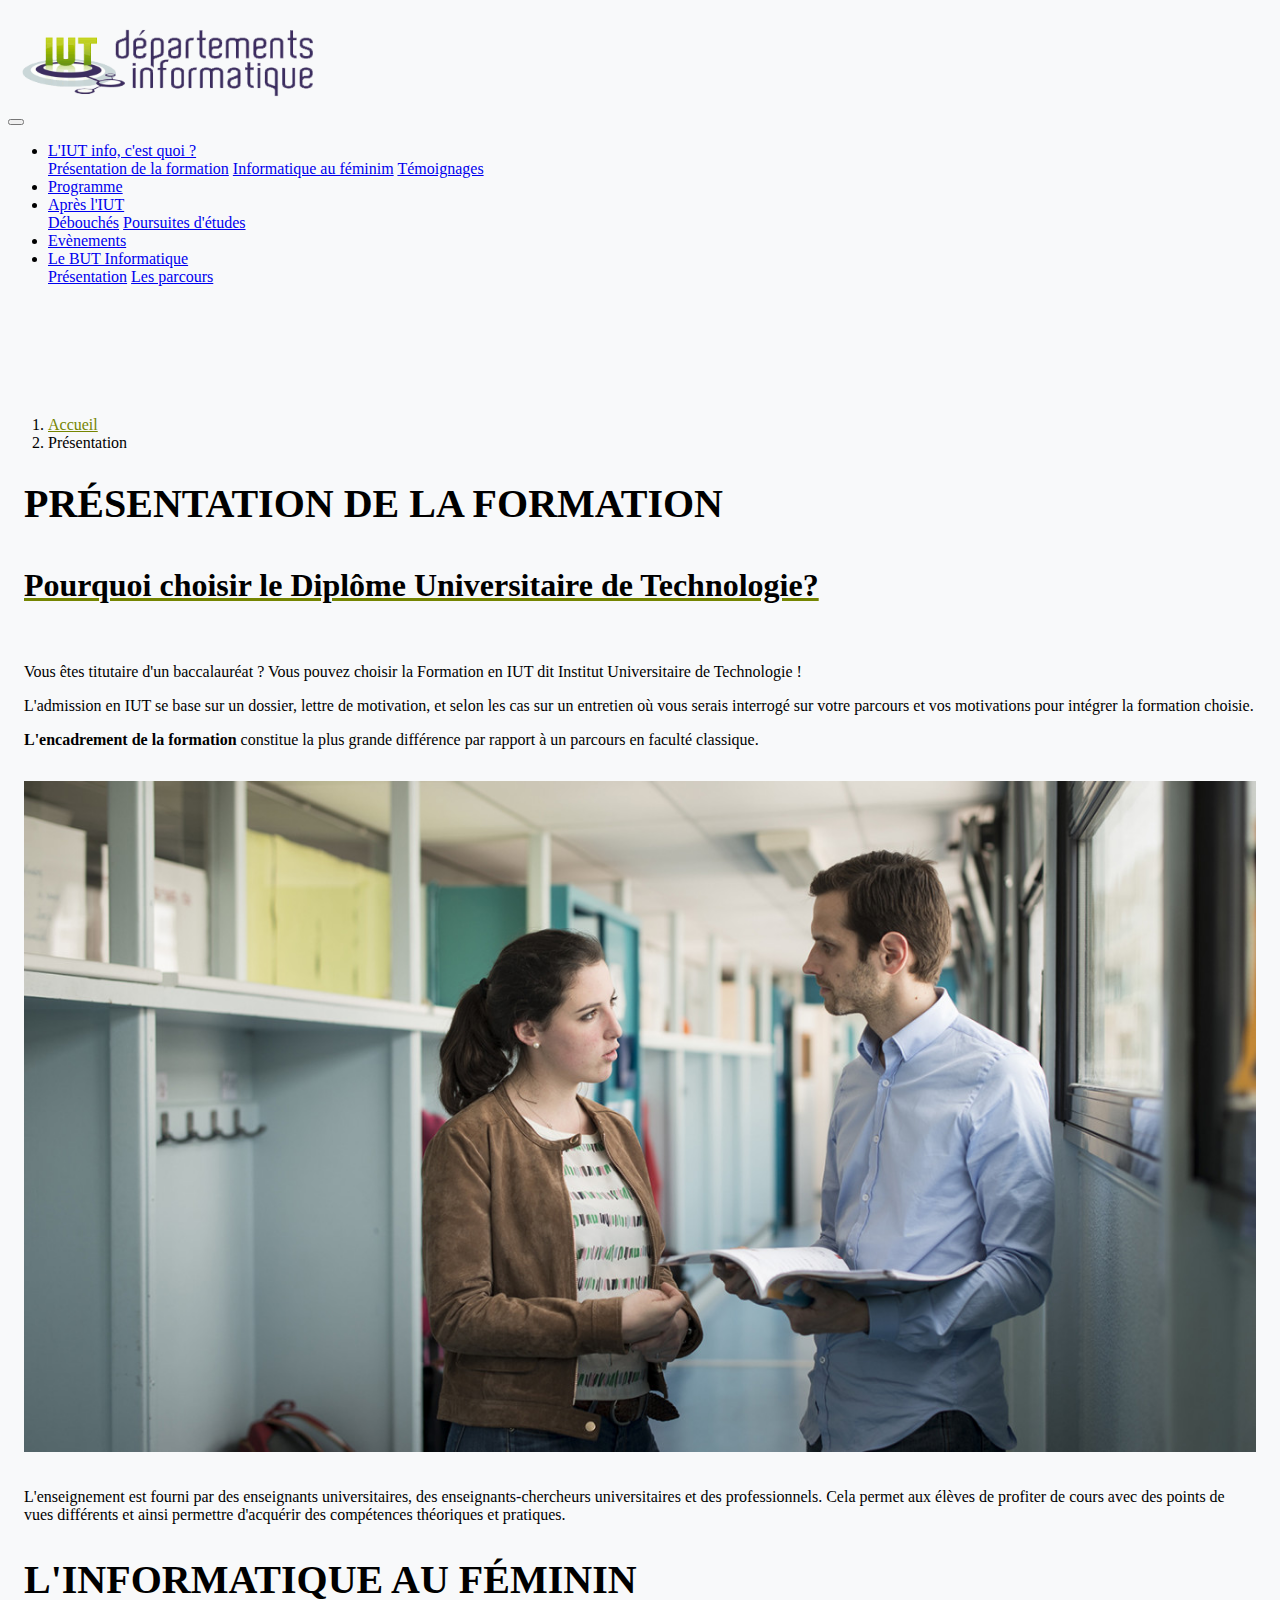
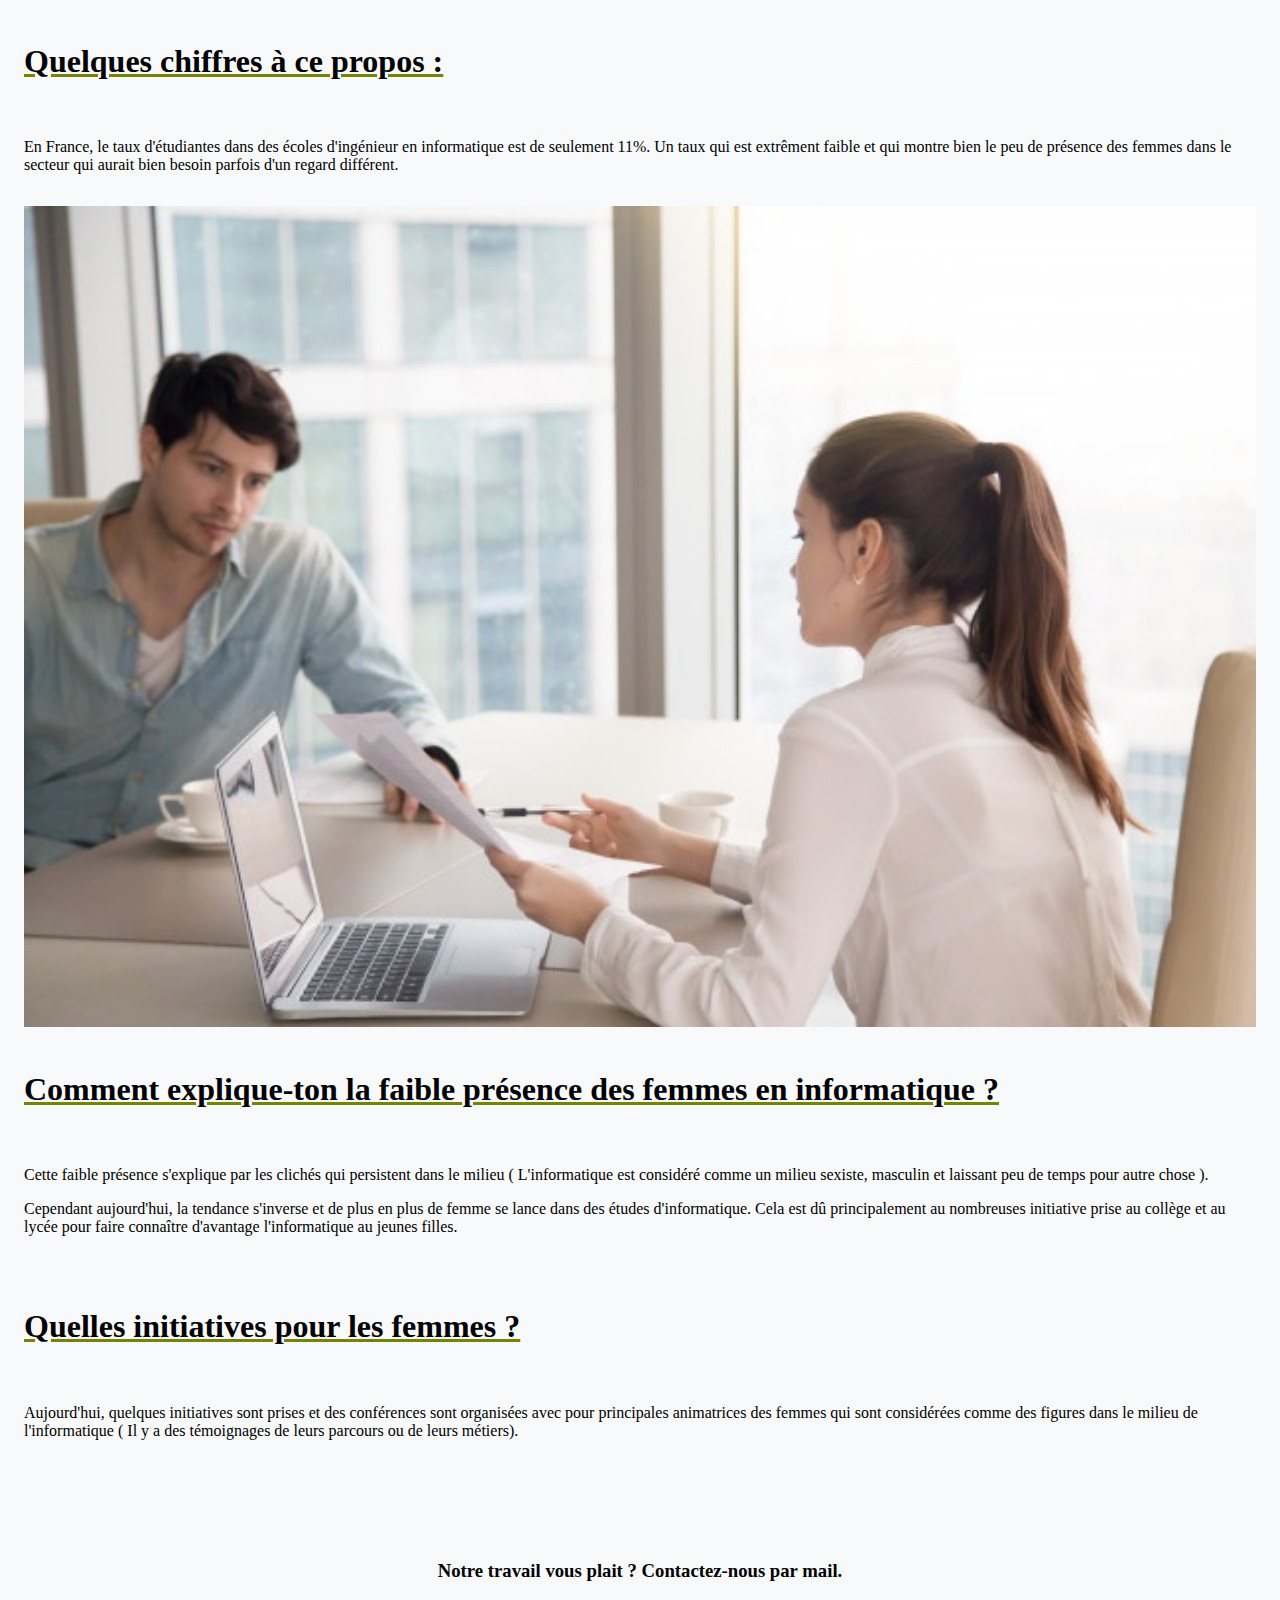
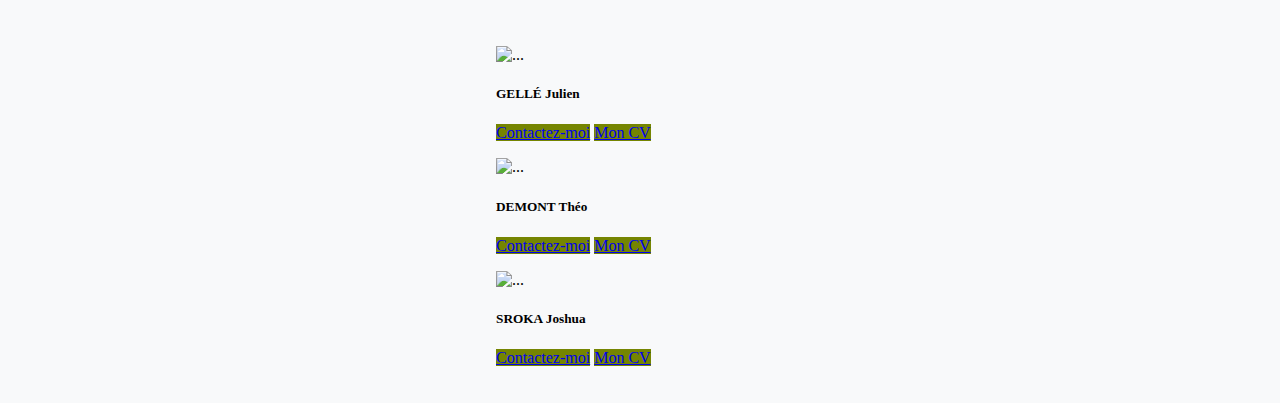
==== index.html @ 6126ec2d "ajout contenu présentation" ====
<!doctype html>
<html lang="en">

<head>
    <!-- Required meta tags -->
    <meta charset="utf-8">
    <meta name="viewport" content="width=device-width, initial-scale=1, shrink-to-fit=no">

    <!-- Bootstrap CSS -->
    <link rel="stylesheet" href="https://cdn.jsdelivr.net/npm/bootstrap@4.5.3/dist/css/bootstrap.min.css" integrity="sha384-TX8t27EcRE3e/ihU7zmQxVncDAy5uIKz4rEkgIXeMed4M0jlfIDPvg6uqKI2xXr2" crossorigin="anonymous">

    <link rel="stylesheet" href="index.css">
    <title>Portail IUT</title>
</head>

<body class="custom-bg-light">
    <header>
        <nav class="navbar navbar-expand-md navbar-light bg-light fixed-top container-xl border-bottom">
            <a class="navbar-brand" href="#">
                <img class="logo-mobile" src="./images/logoiutmobile.png" alt="">
                <img class="logo-desktop" src="./images/logoiutdesktop.png" alt="">
            </a>
            <button class="navbar-toggler" type="button" data-toggle="collapse" data-target="#navbarsExampleDefault" aria-controls="navbarsExampleDefault" aria-expanded="false" aria-label="Toggle navigation">
              <span class="navbar-toggler-icon"></span>
            </button>

            <div class="collapse navbar-collapse" id="navbarsExampleDefault">
                <ul class="navbar-nav mr-auto">
                    <li class="nav-item dropdown active">
                        <a class="nav-link dropdown-toggle" href="#" id="dropdown01" data-toggle="dropdown" aria-haspopup="true" aria-expanded="false">L'IUT info, c'est quoi ?</a>
                        <div class="dropdown-menu" aria-labelledby="dropdown01">
                            <a class="dropdown-item" href="#">Présentation de la formation</a>
                            <a class="dropdown-item" href="http://www.iut-informatique.fr/index.php?a=showArticle&r=1#l-informatique-au-feminin">Informatique au féminim</a>
                            <a class="dropdown-item" href="http://www.iut-informatique.fr/index.php?a=showArticle&r=1#temoignages">Témoignages</a>
                        </div>
                    </li>
                    <li class="nav-item active">
                        <a class="nav-link" href="http://www.iut-informatique.fr/index.php?a=showArticle&r=2">Programme</a>
                    </li>
                    <li class="nav-item dropdown active">
                        <a class="nav-link dropdown-toggle" href="#" id="dropdown01" data-toggle="dropdown" aria-haspopup="true" aria-expanded="false">Après l'IUT</a>
                        <div class="dropdown-menu" aria-labelledby="dropdown01">
                            <a class="dropdown-item" href="http://www.iut-informatique.fr/index.php?a=showArticle&r=3#debouches">Débouchés</a>
                            <a class="dropdown-item" href="http://www.iut-informatique.fr/index.php?a=showArticle&r=3#poursuite-d-etudes">Poursuites d'études</a>
                        </div>
                    </li>
                    <li class="nav-item active">
                        <a class="nav-link" href="http://www.iut-informatique.fr/index.php?a=showArticle&r=4">Evènements</a>
                    </li>
                    <li class="nav-item dropdown active">
                        <a class="nav-link dropdown-toggle" href="#" id="dropdown01" data-toggle="dropdown" aria-haspopup="true" aria-expanded="false">Le BUT Informatique</a>
                        <div class="dropdown-menu" aria-labelledby="dropdown01">
                            <a class="dropdown-item" href="http://www.iut-informatique.fr/index.php?a=showArticle&r=16#presentation">Présentation</a>
                            <a class="dropdown-item" href="http://www.iut-informatique.fr/index.php?a=showArticle&r=16#les-parcours">Les parcours</a>
                        </div>
                    </li>
                </ul>

            </div>
        </nav>

    </header>
    <main class="container-xl ">
        <nav aria-label="breadcrumb">
            <ol class="breadcrumb">
                <li class="breadcrumb-item"><a href="http://www.iut-informatique.fr/index.php">Accueil</a></li>
                <li class="breadcrumb-item active" aria-current="page">Présentation</li>
            </ol>
        </nav>
        <div class="padding content">
            <h1>Présentation de la Formation</h1>
            <h2>Pourquoi choisir le Diplôme Universitaire de Technologie?</h2>
            <div class="paragraph-container">
                <p>
                    Vous êtes titutaire d'un baccalauréat ? Vous pouvez choisir la Formation en IUT dit Institut Universitaire de Technologie !
                </p>
                <p>L'admission en IUT se base sur un dossier, lettre de motivation, et selon les cas sur un entretien où vous serais interrogé sur votre parcours et vos motivations pour intégrer la formation choisie.</p>
                <p><strong>L'encadrement de la formation</strong> constitue la plus grande différence par rapport à un parcours en faculté classique.</p>
            </div>
            <img src="./images/encadrement.jpg" alt="">
            <div class="paragraph-container">
                <p>
                    L'enseignement est fourni par des enseignants universitaires, des enseignants-chercheurs universitaires et des professionnels. Cela permet aux élèves de profiter de cours avec des points de vues différents et ainsi permettre d'acquérir des compétences théoriques et pratiques.
                </p>
            </div>
            <h1>L'INFORMATIQUE AU FÉMININ</h1>
            <h2>Quelques chiffres à ce propos :</h2>
            <div class="paragraph-container">
                <p>
                    En France, le taux d'étudiantes dans des écoles d'ingénieur en informatique est de seulement 11%. Un taux qui est extrêment faible et qui montre bien le peu de présence des femmes dans le secteur qui aurait bien besoin parfois d'un regard différent. 
                </p>
            </div>
            <img src="./images/informatiqueauféminin.jpg" alt="">
            <h2>Comment explique-ton la faible présence des femmes en informatique ?</h2>
            <div class="paragraph-container">
                <p>
                    Cette faible présence s'explique par les clichés qui persistent dans le milieu ( L'informatique est considéré comme un milieu sexiste, masculin et laissant peu de temps pour autre chose ).
                </p>
                <p>
                    Cependant aujourd'hui, la tendance s'inverse et de plus en plus de femme se lance dans des études d'informatique. Cela est dû principalement au nombreuses initiative prise au collège et au lycée pour faire connaître d'avantage l'informatique au jeunes filles.
                </p>
            </div>
            <h2>Quelles initiatives pour les femmes ?</h2>
            <div class="paragraph-container">
                <p>
                    Aujourd'hui, quelques initiatives sont prises et des conférences sont organisées avec pour principales animatrices des femmes qui sont considérées comme des figures dans le milieu de l'informatique ( Il y a des témoignages de leurs parcours ou de leurs métiers).
                </p>
            </div>

        </div>
    </main>
    <footer class="container-xl padding">
        <h3>Notre travail vous plait ? Contactez-nous par mail.</h3>
        <div class="row">
            <div class="col">
                <div class="card" style="width: 18rem;">
                    <img src="https://via.placeholder.com/250" class="card-img-top" alt="...">
                    <div class="card-body">
                        <h5 class="card-title">GELLÉ Julien</h5>
                        <p class="card-text"></p>
                        <a href="mailto:juliengelle62@gmail.com" class="btn btn-primary">Contactez-moi</a>
                        <a href="./pdf/cvjuliengelle.pdf" target="_blank" class="btn btn-primary">Mon CV</a>

                    </div>
                </div>
            </div>
            <div class="col">
                <div class="card" style="width: 18rem;">
                    <img src="https://via.placeholder.com/250" class="card-img-top" alt="...">
                    <div class="card-body">
                        <h5 class="card-title">DEMONT Théo</h5>
                        <p class="card-text"></p>
                        <a href="mailto:juliengelle62@gmail.com" class="btn btn-primary">Contactez-moi</a>
                        <a href="./pdf/cvjuliengelle.pdf" target="_blank" class="btn btn-primary">Mon CV</a>
                    </div>
                </div>
            </div>
            <div class="col">
                <div class="card" style="width: 18rem;">
                    <img src="https://via.placeholder.com/250" class="card-img-top" alt="...">
                    <div class="card-body">
                        <h5 class="card-title">SROKA Joshua</h5>
                        <p class="card-text"></p>
                        <a href="mailto:juliengelle62@gmail.com" class="btn btn-primary">Contactez-moi</a>
                        <a href="./pdf/cvjuliengelle.pdf" target="_blank" class="btn btn-primary">Mon CV</a>
                    </div>
                </div>
            </div>
        </div>
    </footer>
    <!-- Option 1: jQuery and Bootstrap Bundle (includes Popper) -->
    <script src="https://code.jquery.com/jquery-3.5.1.slim.min.js" integrity="sha384-DfXdz2htPH0lsSSs5nCTpuj/zy4C+OGpamoFVy38MVBnE+IbbVYUew+OrCXaRkfj" crossorigin="anonymous"></script>
    <script src="https://cdn.jsdelivr.net/npm/bootstrap@4.5.3/dist/js/bootstrap.bundle.min.js" integrity="sha384-ho+j7jyWK8fNQe+A12Hb8AhRq26LrZ/JpcUGGOn+Y7RsweNrtN/tE3MoK7ZeZDyx" crossorigin="anonymous"></script>

</body>

</html>
---- index.css ----
.logo-mobile {
    height: 100px;
}

.logo-desktop {
    display: none;
    height: 100px;
}

.custom-bg-light {
    background-color: #f8f9fa;
}

main {
    margin-top: 130px;
}

.breadcrumb {
    background-color: #f8f9fa;
}

.breadcrumb-item a {
    color: #758501;
}

h1 {
    font-size: 24px;
    font-weight: bold;
    text-transform: uppercase;
    margin: 0;
    padding: 0;
}

h2 {
    font-size: 20px;
    font-weight: bold;
    margin-top: 16px;
    text-decoration: underline;
    text-decoration-color: #758501;
}

.padding {
    padding: 12px 16px;
}

.paragraph-container {
    padding: 16px 0;
}

.content img {
    width: 100%;
}

footer h3 {
    text-align: center;
    margin: 64px 0;
}

.card {
    margin: 16px auto;
}

.card a.btn.btn-primary {
    background-color: #758501;
    border-color: #758501;
}


/* Desktop */

@media screen and (min-width: 768px) {
    .logo-mobile {
        display: none;
    }
    .logo-desktop {
        display: block;
    }
    h1 {
        font-size: 40px;
    }
    h2 {
        font-size: 32px;
        margin-top: 40px;
    }
}
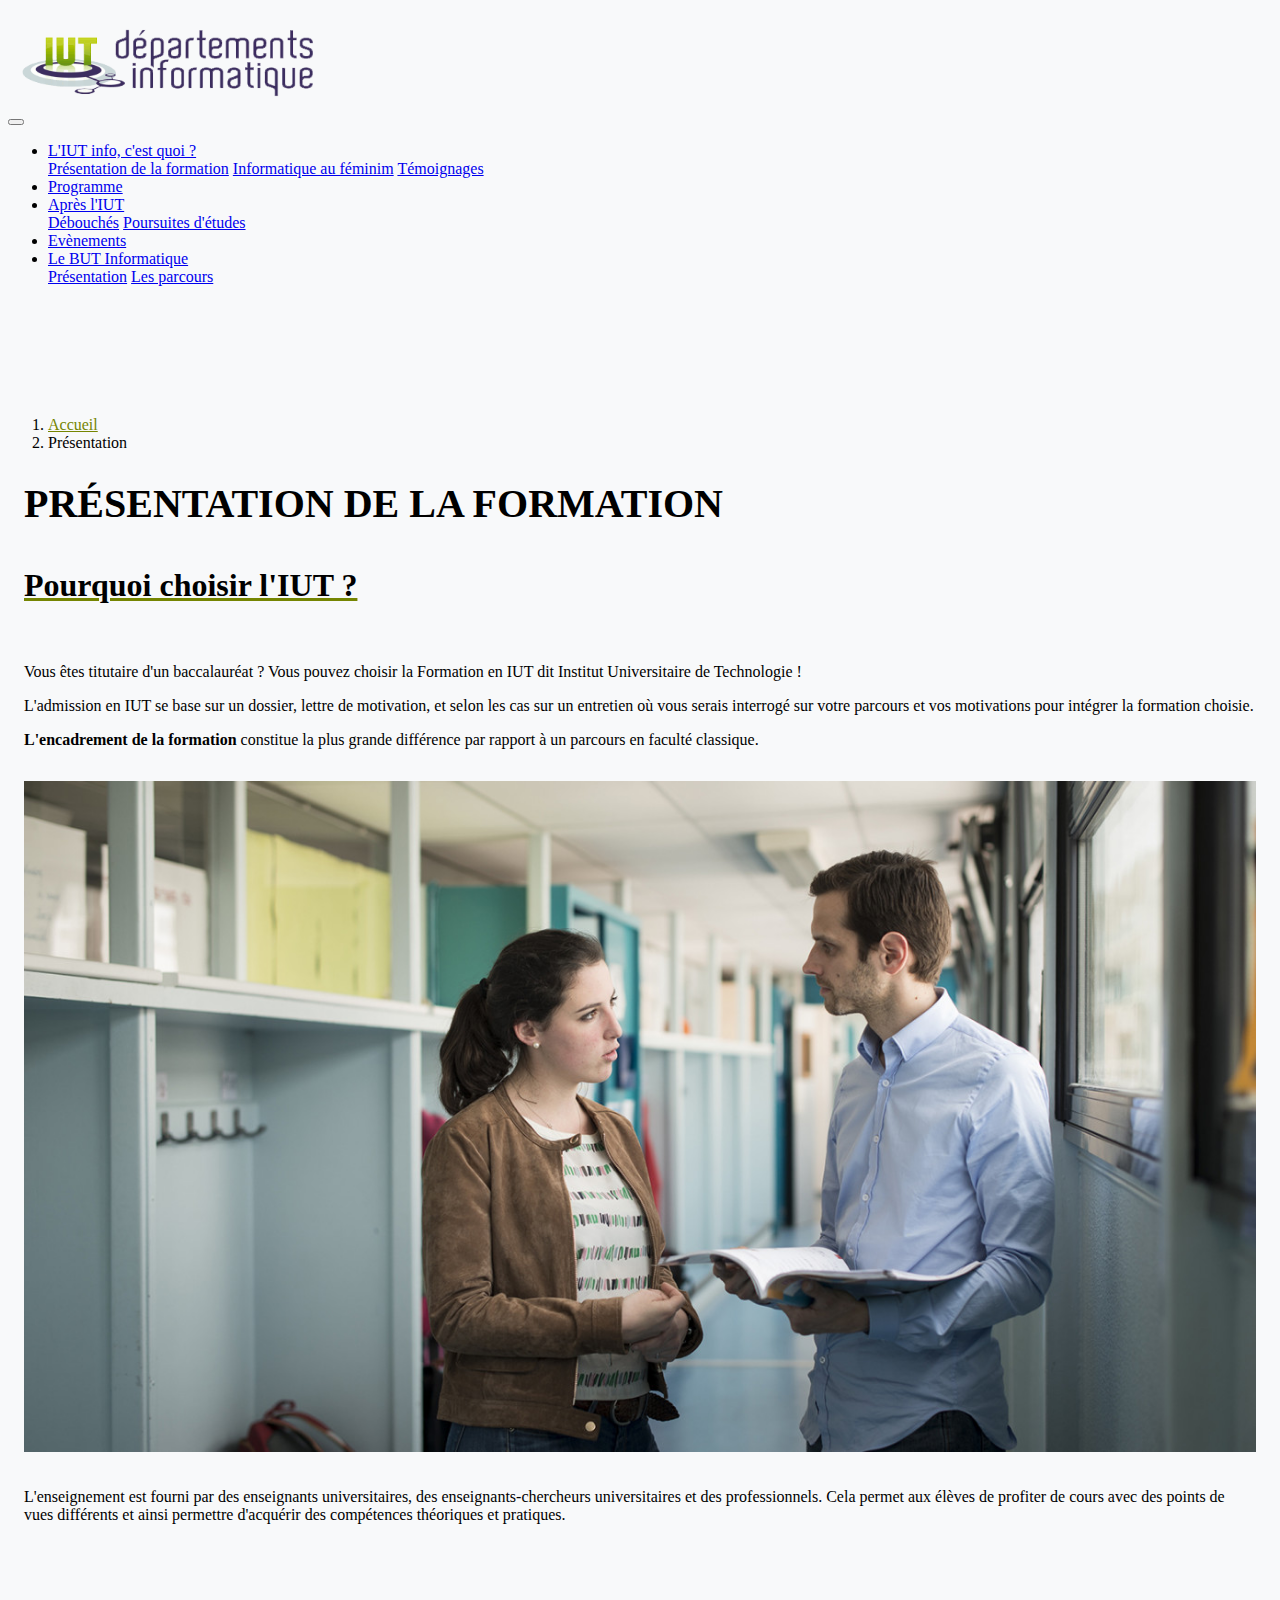
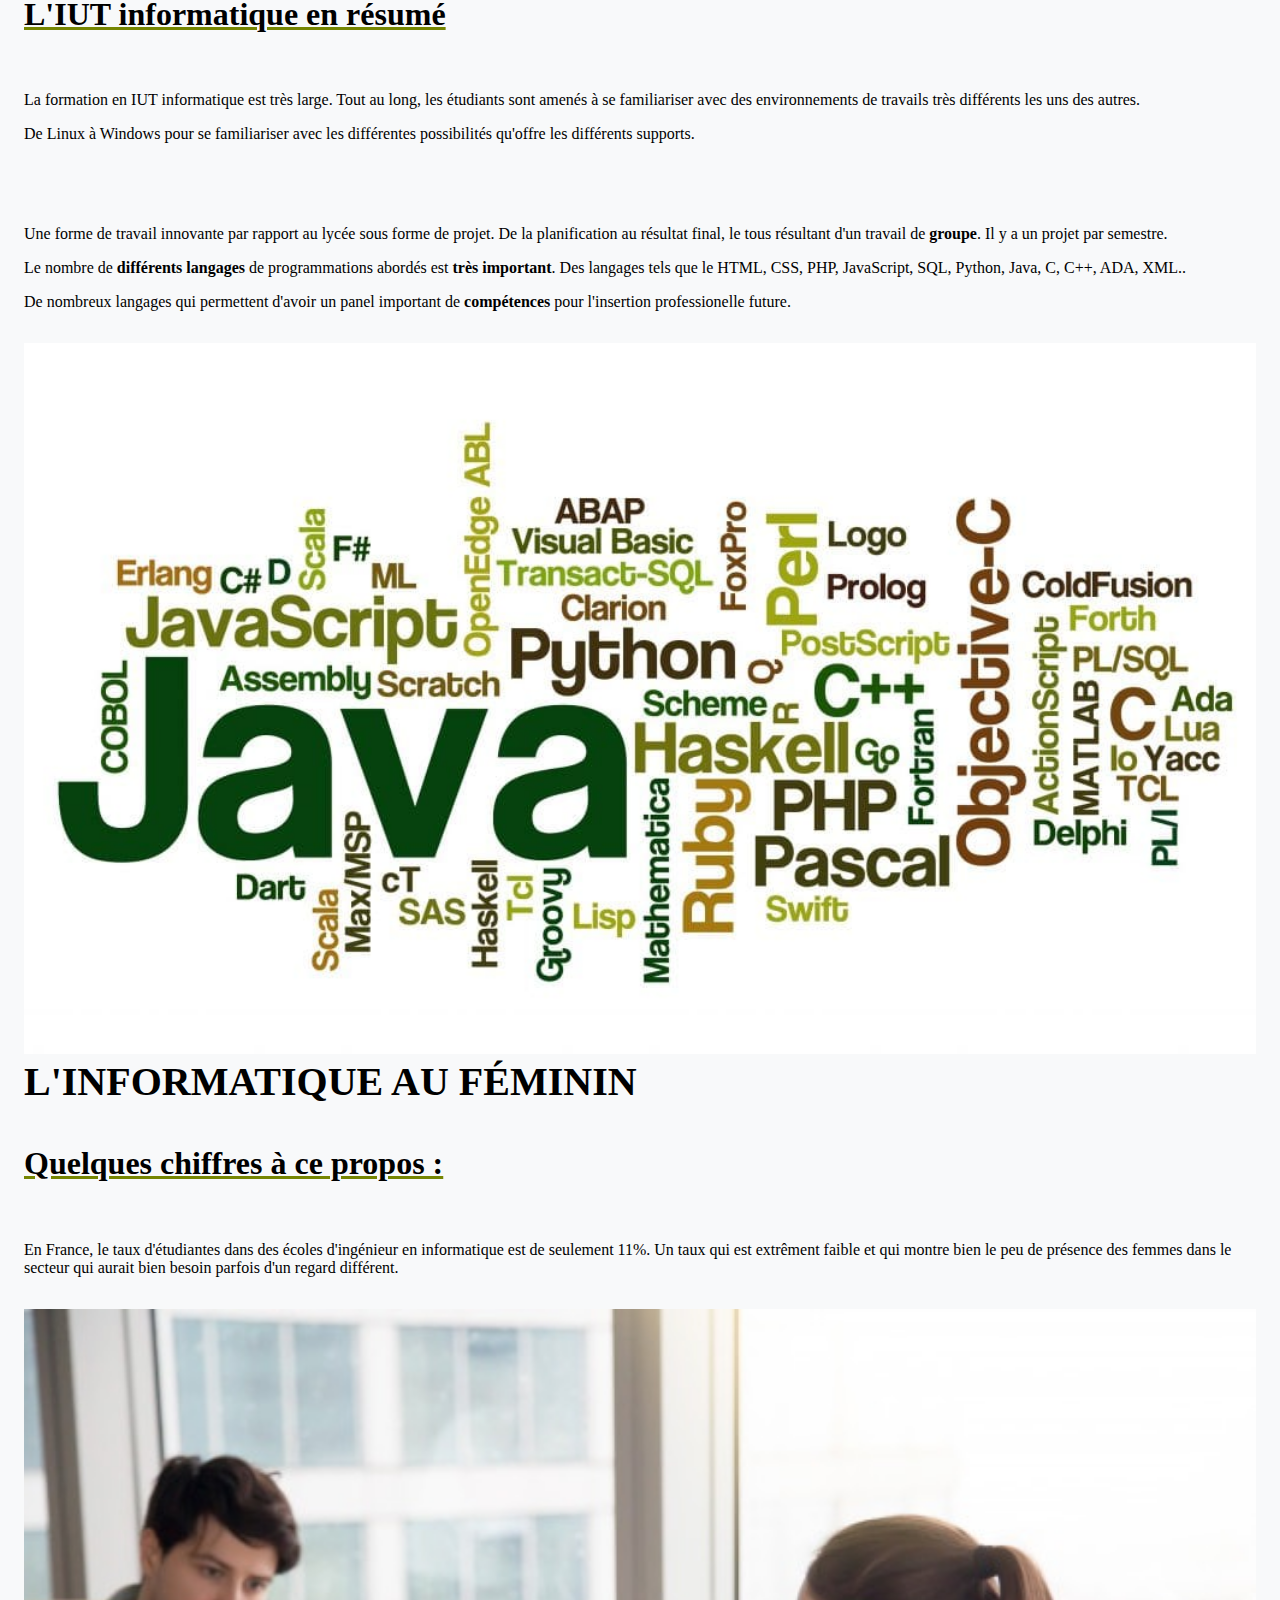
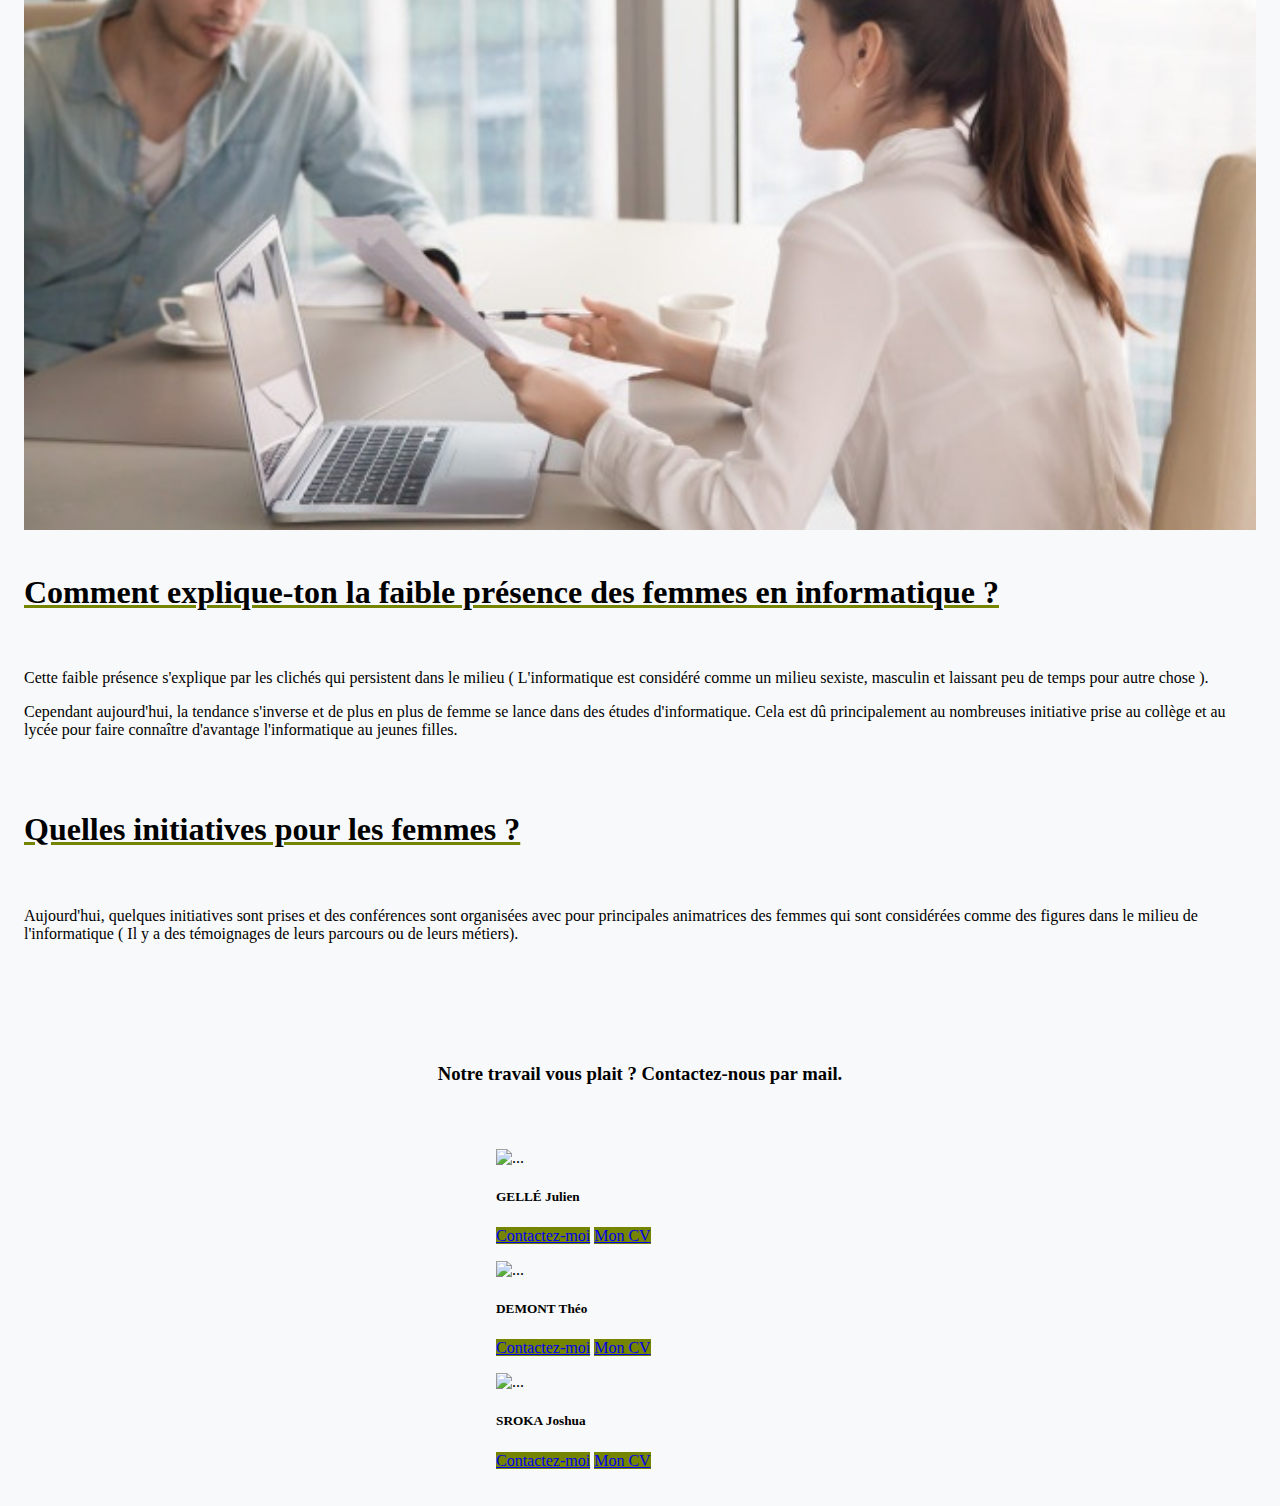
==== commit b40b7cc0: "projet avant envoi TD" ====
--- a/index.html
+++ b/index.html
@@ -69,7 +69,7 @@
         </nav>
         <div class="padding content">
             <h1>Présentation de la Formation</h1>
-            <h2>Pourquoi choisir le Diplôme Universitaire de Technologie?</h2>
+            <h2>Pourquoi choisir l'IUT ?</h2>
             <div class="paragraph-container">
                 <p>
                     Vous êtes titutaire d'un baccalauréat ? Vous pouvez choisir la Formation en IUT dit Institut Universitaire de Technologie !
@@ -83,6 +83,24 @@
                     L'enseignement est fourni par des enseignants universitaires, des enseignants-chercheurs universitaires et des professionnels. Cela permet aux élèves de profiter de cours avec des points de vues différents et ainsi permettre d'acquérir des compétences théoriques et pratiques.
                 </p>
             </div>
+            <h2>L'IUT informatique en résumé</h2>
+            <div class="paragraph-container">
+                <p>
+                    La formation en IUT informatique est très large. Tout au long, les étudiants sont amenés à se familiariser avec des environnements de travails très différents les uns des autres.
+                </p>
+                <p>De Linux à Windows pour se familiariser avec les différentes possibilités qu'offre les différents supports.</p>
+            </div>
+            <img src="./images/code.jpg" alt="">
+            <div class="paragraph-container">
+                <p>
+                    Une forme de travail innovante par rapport au lycée sous forme de projet. De la planification au résultat final, le tous résultant d'un travail de <strong>groupe</strong>. Il y a un projet par semestre.
+                </p>
+                <p>
+                    Le nombre de <strong>différents langages</strong> de programmations abordés est <strong>très important</strong>. Des langages tels que le HTML, CSS, PHP, JavaScript, SQL, Python, Java, C, C++, ADA, XML.. 
+                </p>
+                <p>De nombreux langages qui permettent d'avoir un panel important de <strong>compétences</strong> pour l'insertion professionelle future.</p>
+            </div>
+            <img src="./images/langages.jpg" alt="">
             <h1>L'INFORMATIQUE AU FÉMININ</h1>
             <h2>Quelques chiffres à ce propos :</h2>
             <div class="paragraph-container">
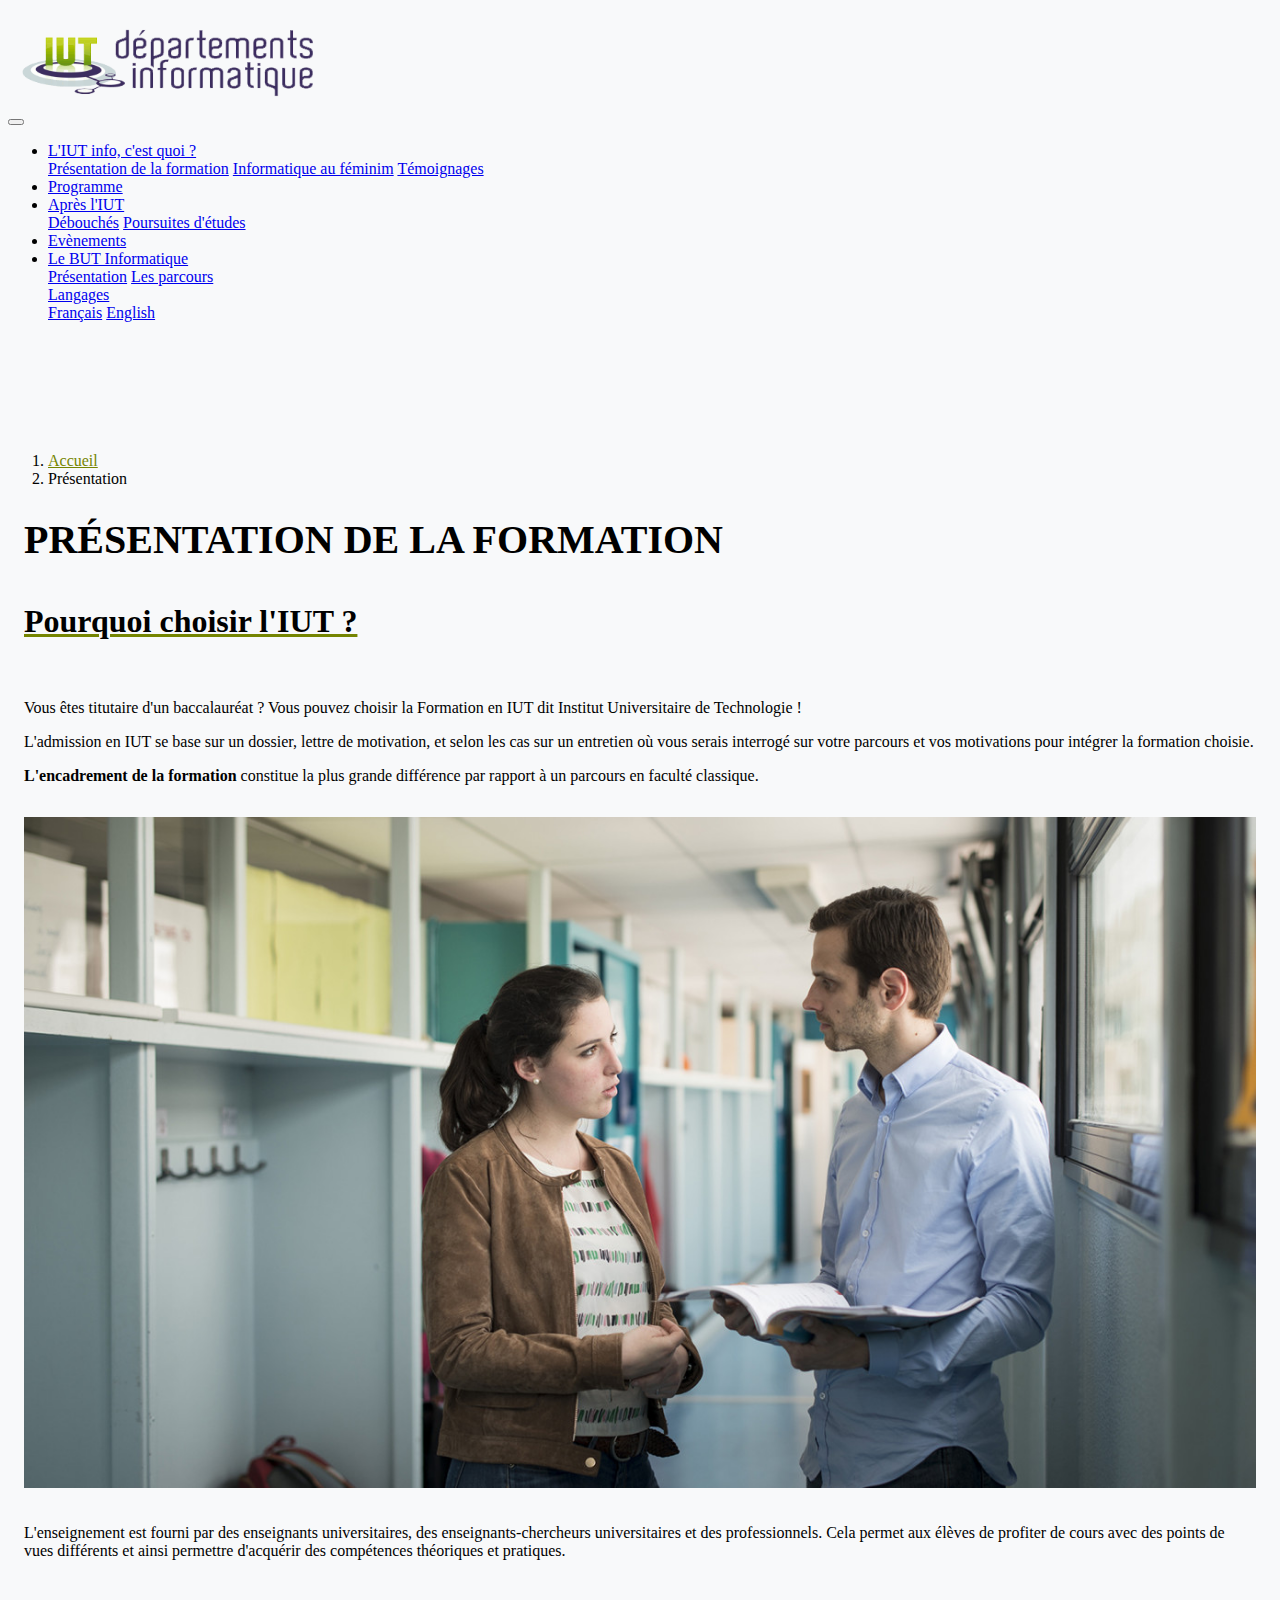
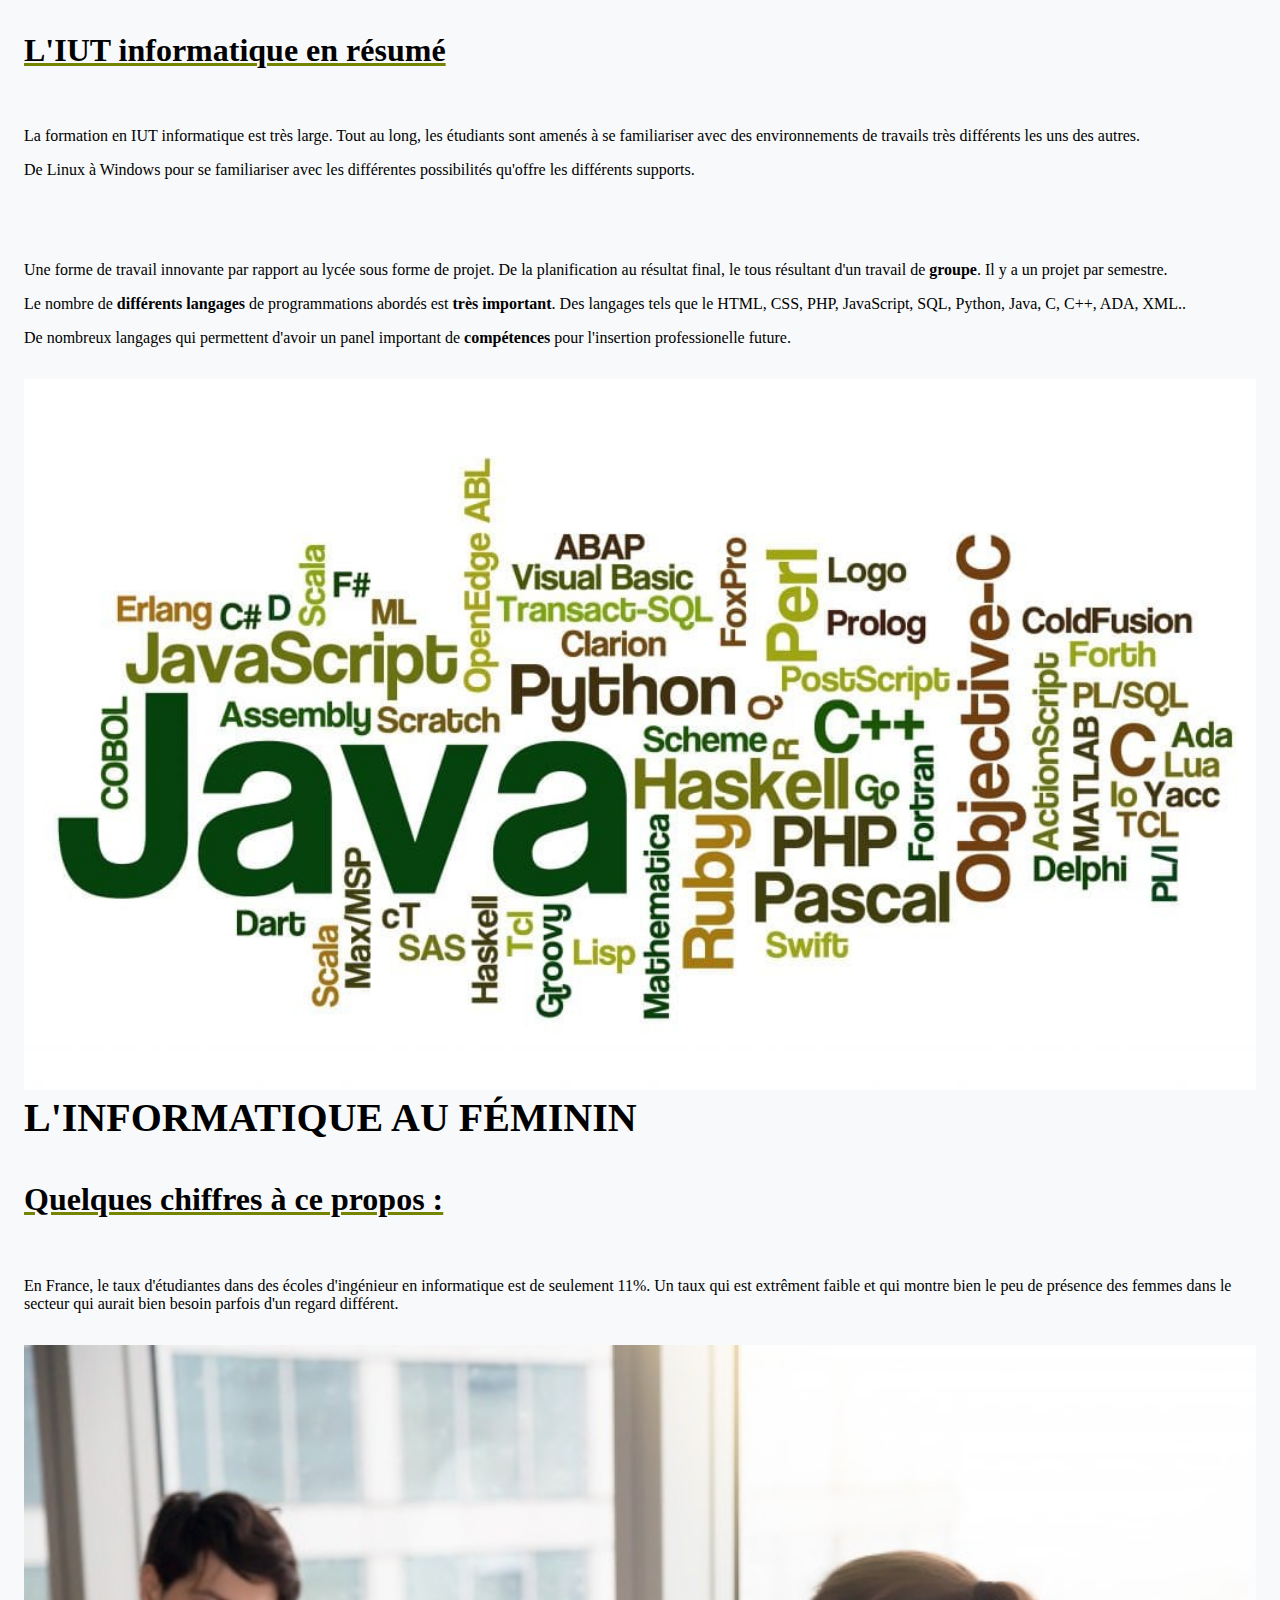
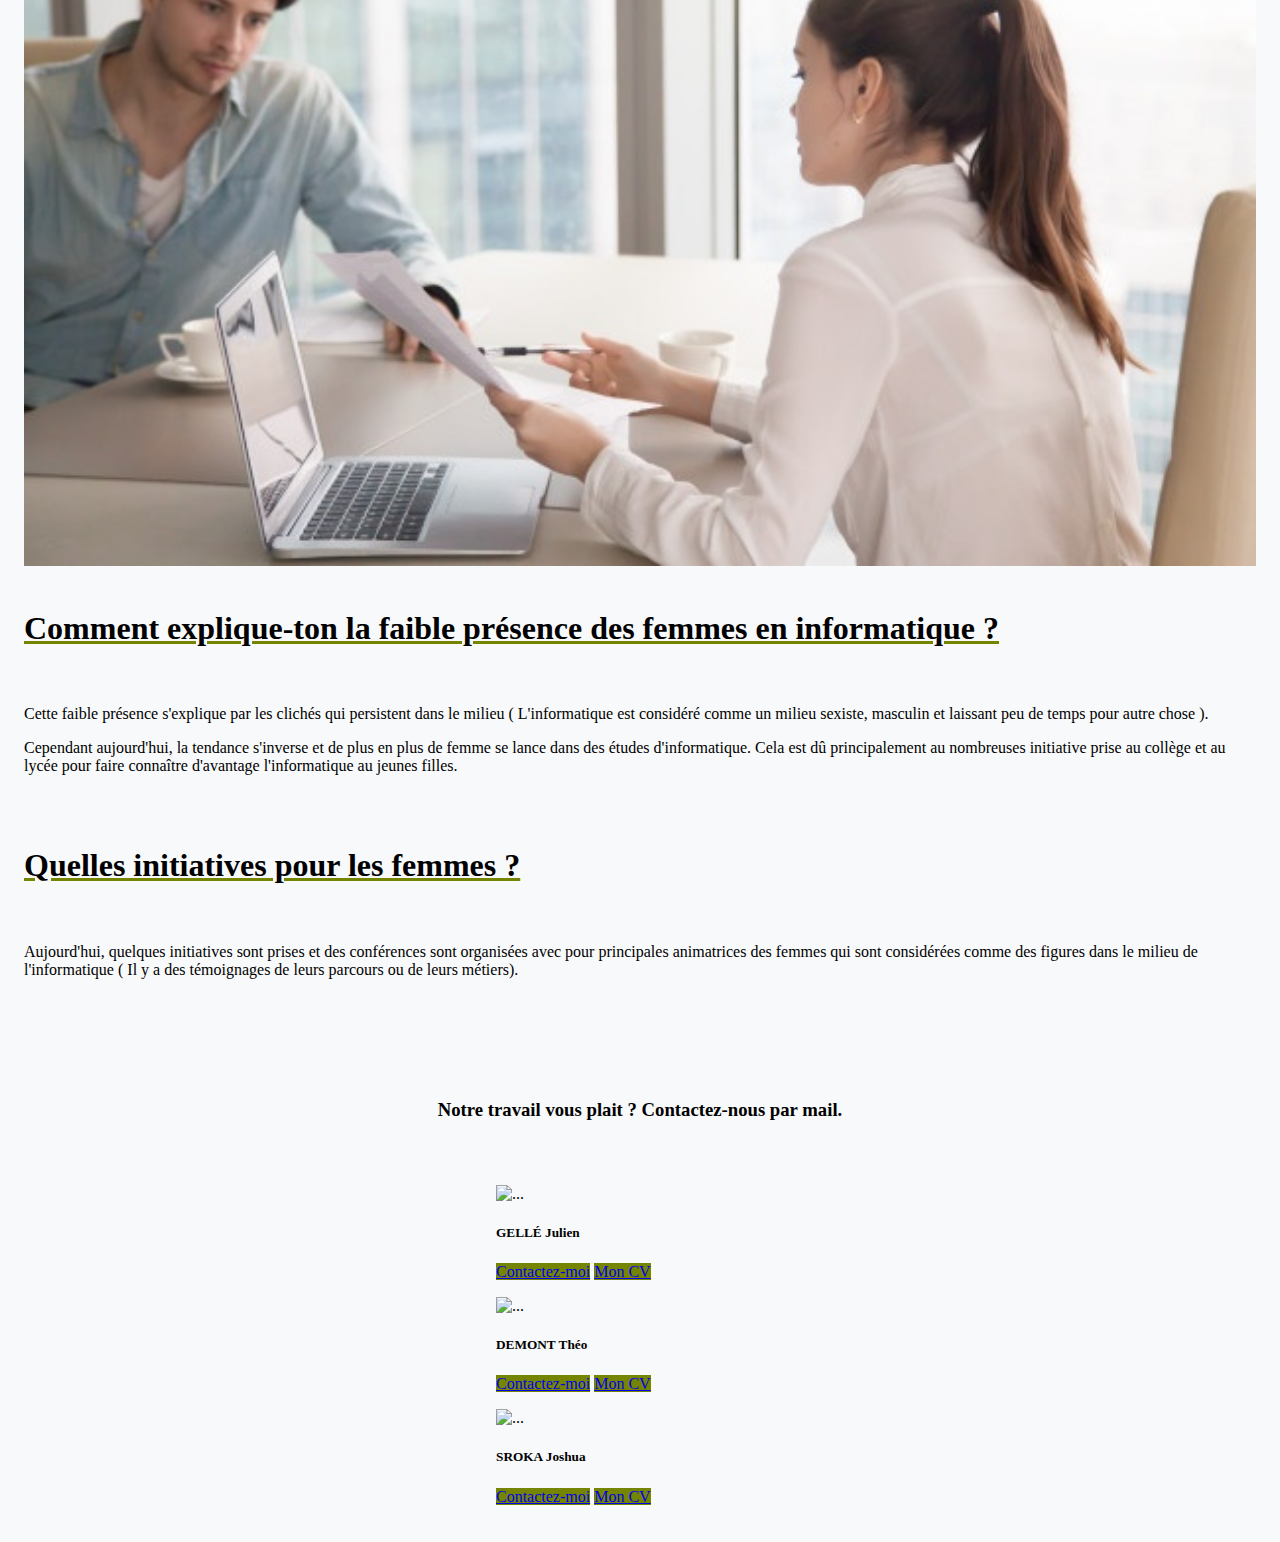
==== commit 18c63ebd: "informatique" ====
--- a/index.html
+++ b/index.html
@@ -54,6 +54,13 @@
                             <a class="dropdown-item" href="http://www.iut-informatique.fr/index.php?a=showArticle&r=16#les-parcours">Les parcours</a>
                         </div>
                     </li>
+                    <div class="d-lg-block d-none dropdown active">
+                        <a class="nav-link dropdown-toggle" href="#" id="navbarDropdownMenuLink78" data-toggle="dropdown" aria-haspopup="true" aria-expanded="false">Langages</a>
+                        <div class="dropdown-menu" aria-labelledby="navbarDropdownMenuLink78"> 
+                            <a class="dropdown-item" href="#"><span class="flag-icon flag-icon-us"></span> Français</a> 
+                            <a class="dropdown-item" href="siteAnglais/index.html"><span class="flag-icon flag-icon-fr"></span> English</a> 
+                        </div>
+                    </div> 
                 </ul>
 
             </div>
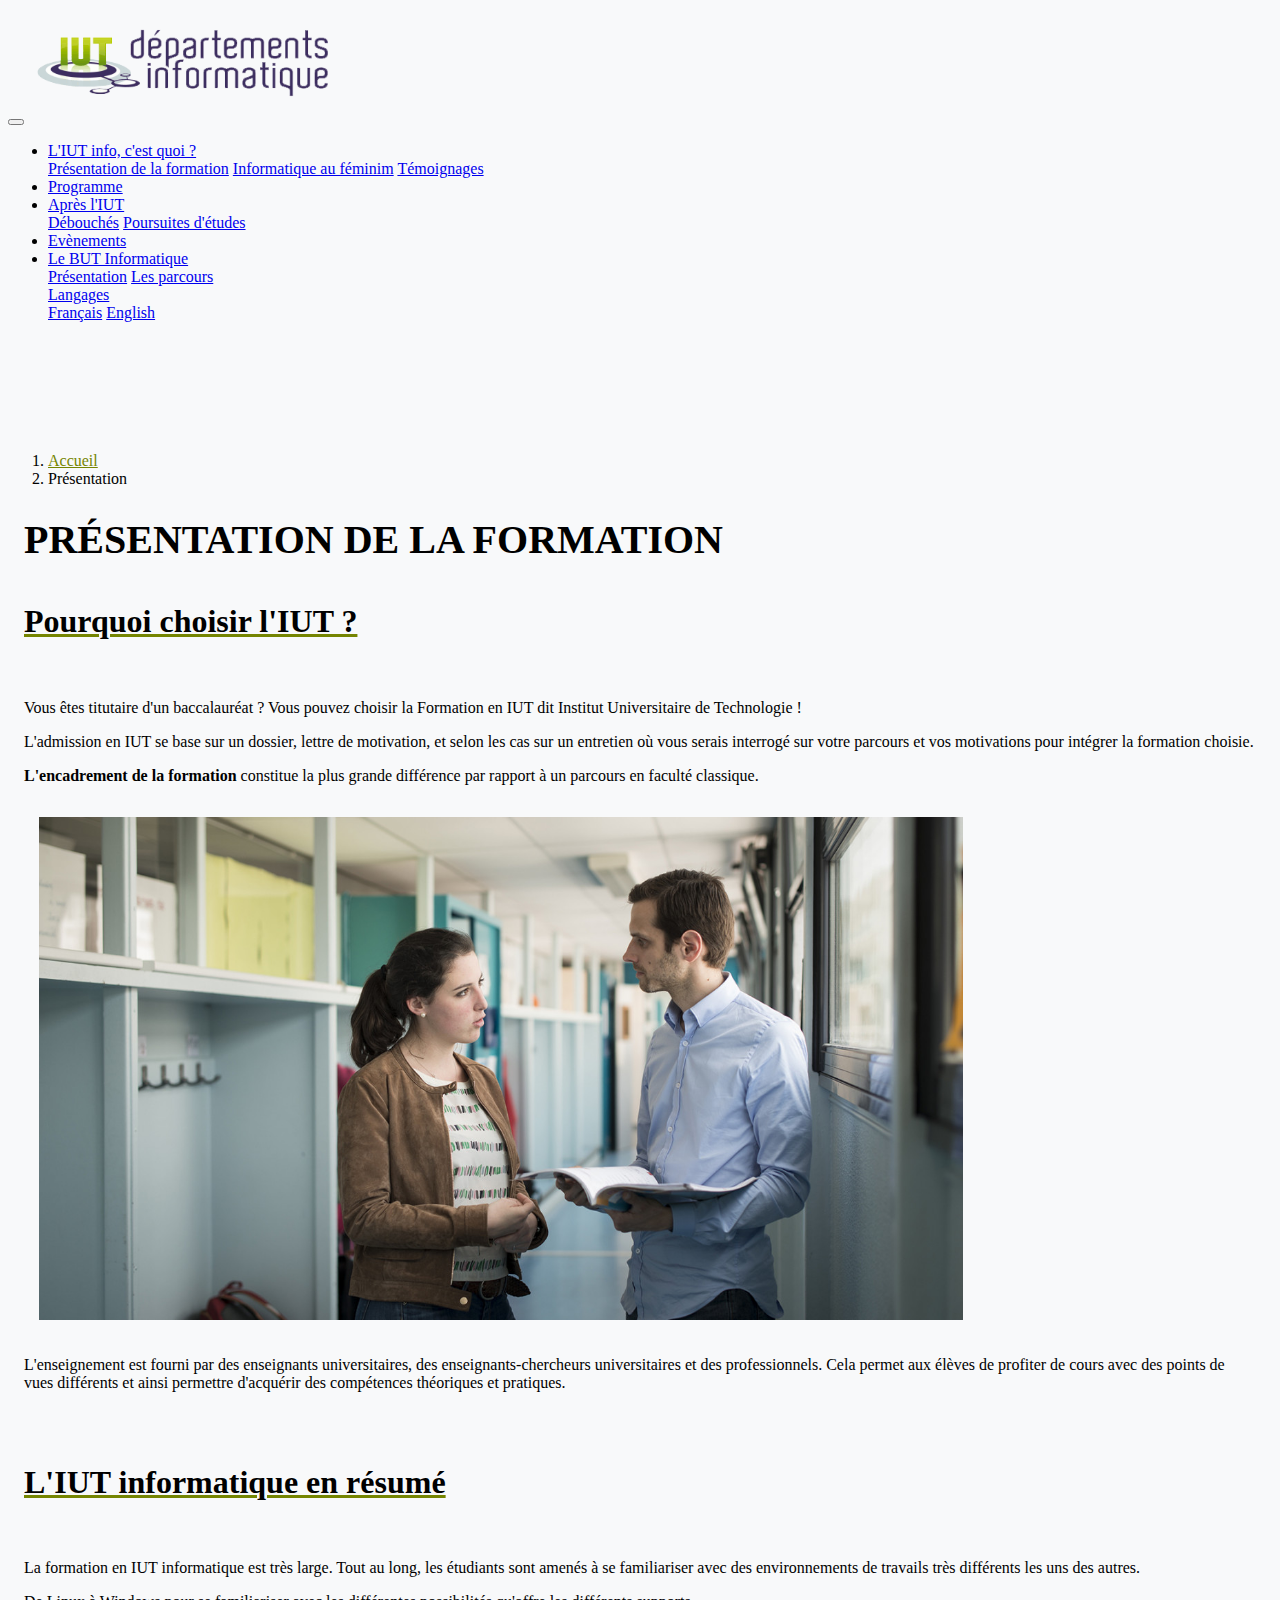
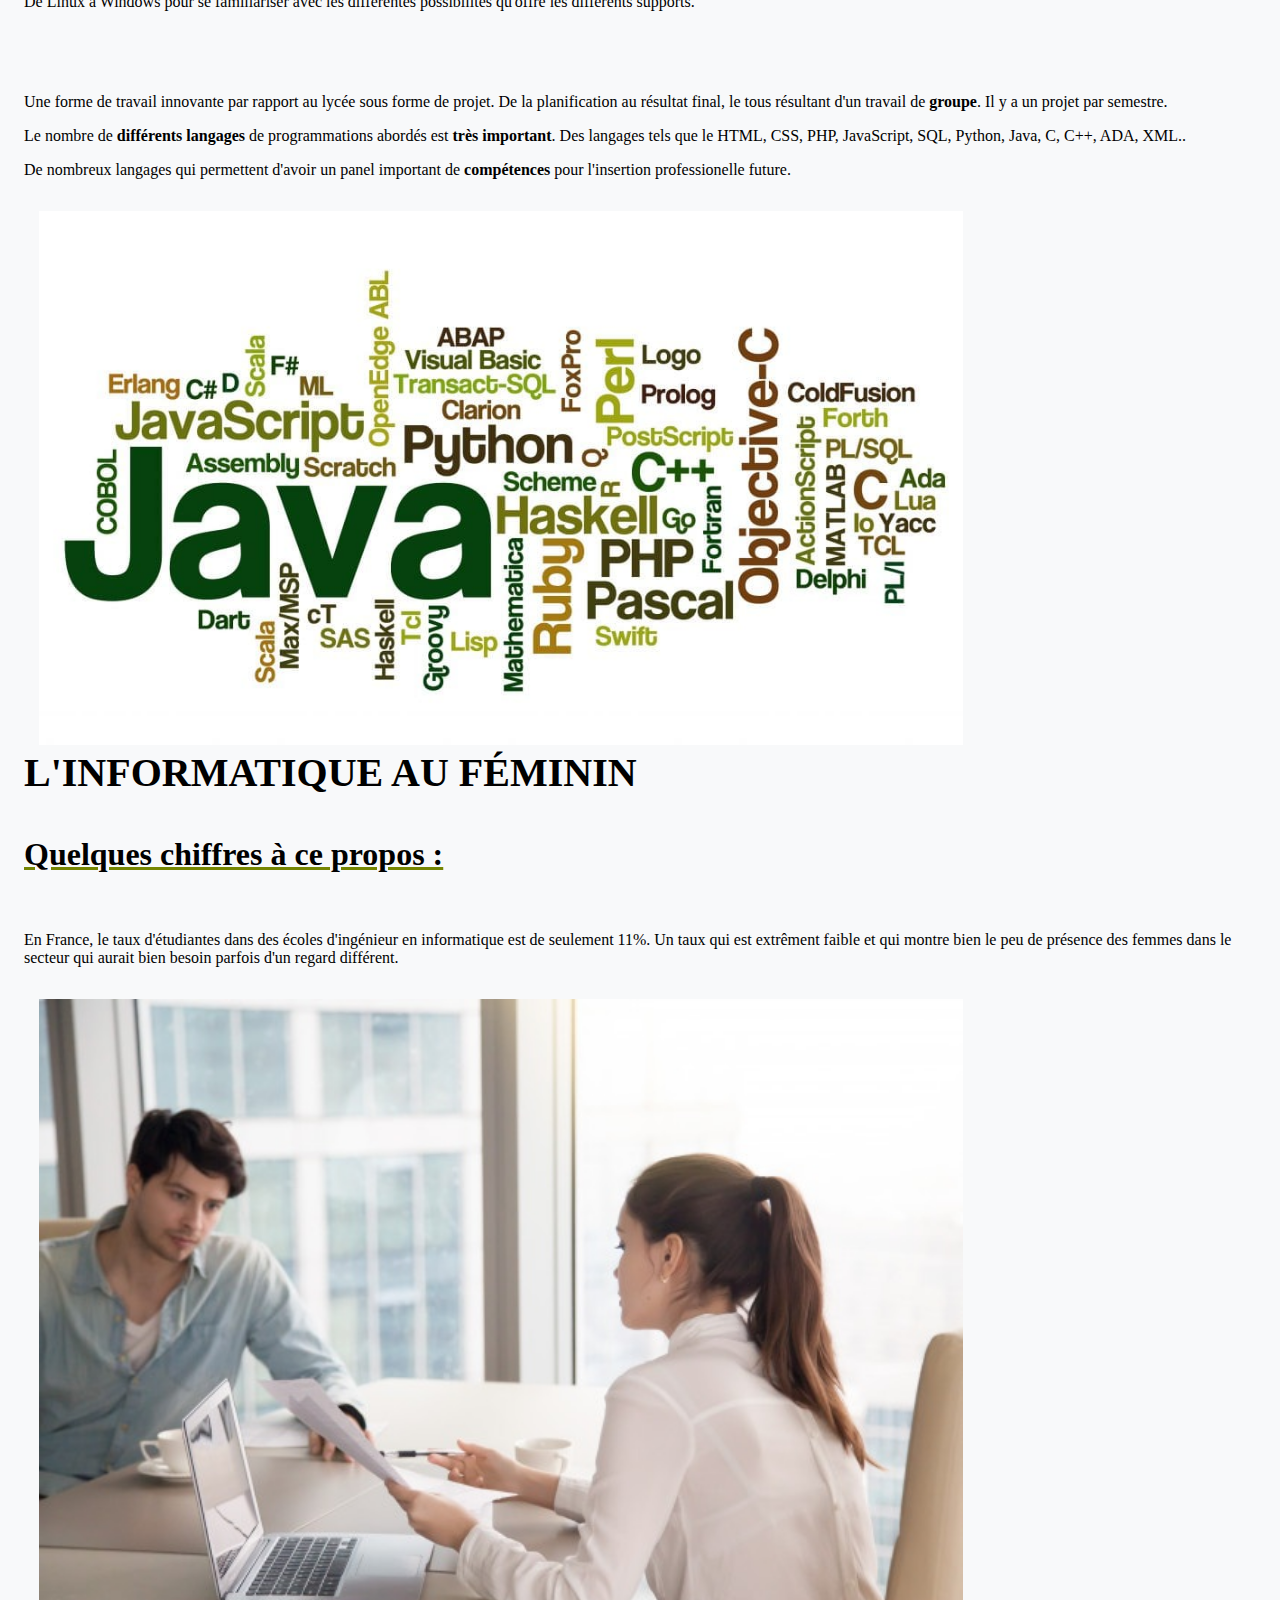
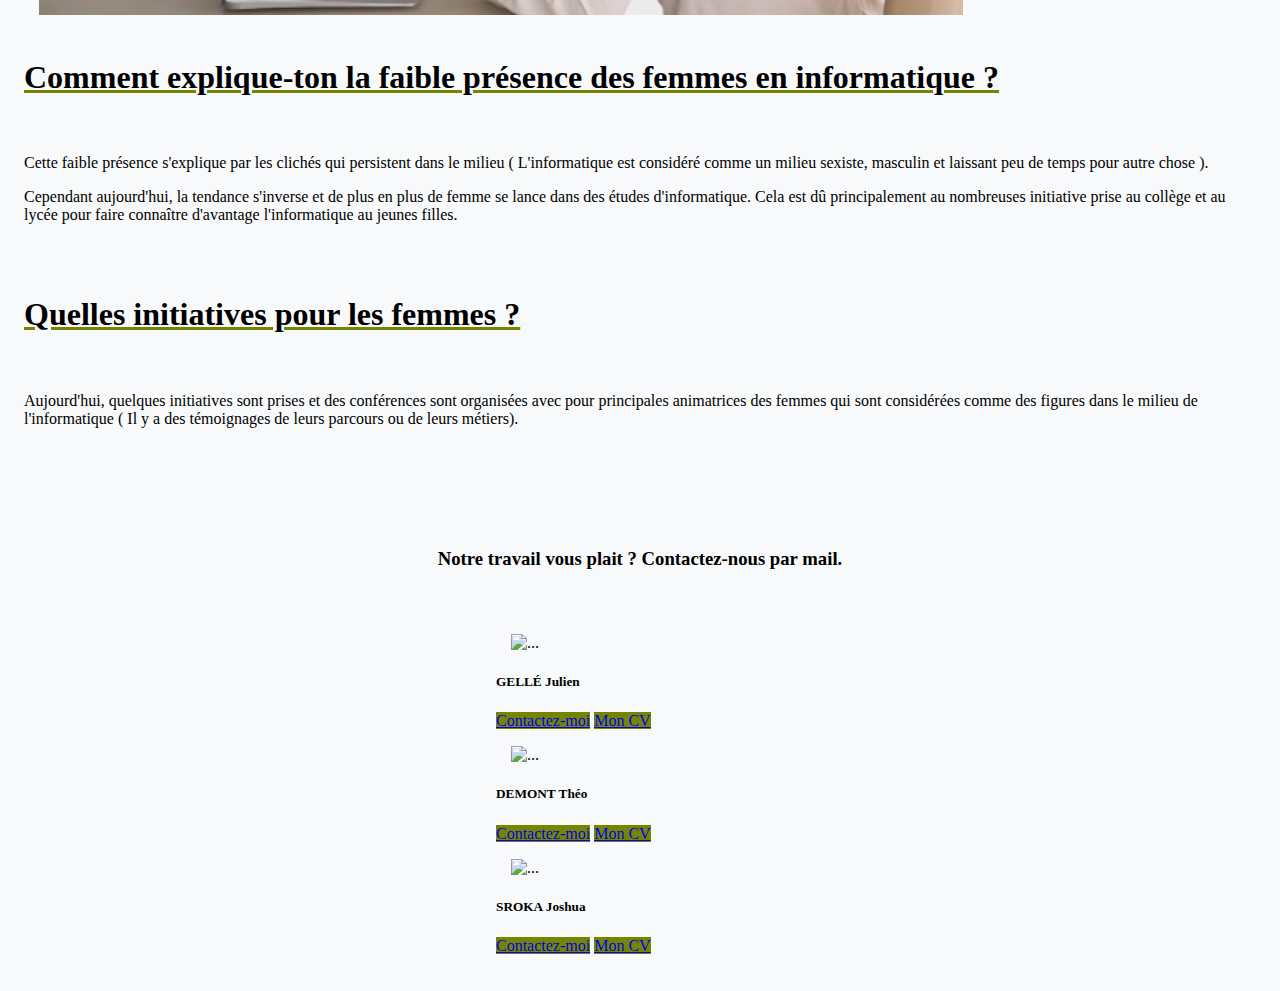
==== commit 981eadcc: "06/01" ====
--- a/index.html
+++ b/index.html
@@ -58,7 +58,7 @@
                         <a class="nav-link dropdown-toggle" href="#" id="navbarDropdownMenuLink78" data-toggle="dropdown" aria-haspopup="true" aria-expanded="false">Langages</a>
                         <div class="dropdown-menu" aria-labelledby="navbarDropdownMenuLink78"> 
                             <a class="dropdown-item" href="#"><span class="flag-icon flag-icon-us"></span> Français</a> 
-                            <a class="dropdown-item" href="siteAnglais/index.html"><span class="flag-icon flag-icon-fr"></span> English</a> 
+                            <a class="dropdown-item" href="en/index.html"><span class="flag-icon flag-icon-fr"></span> English</a> 
                         </div>
                     </div> 
                 </ul>
--- a/index.css
+++ b/index.css
@@ -21,6 +21,12 @@
 
 .breadcrumb-item a {
     color: #758501;
+}
+
+img {
+    max-width: 75%;
+    height: auto;
+    margin-left: 15px
 }
 
 h1 {
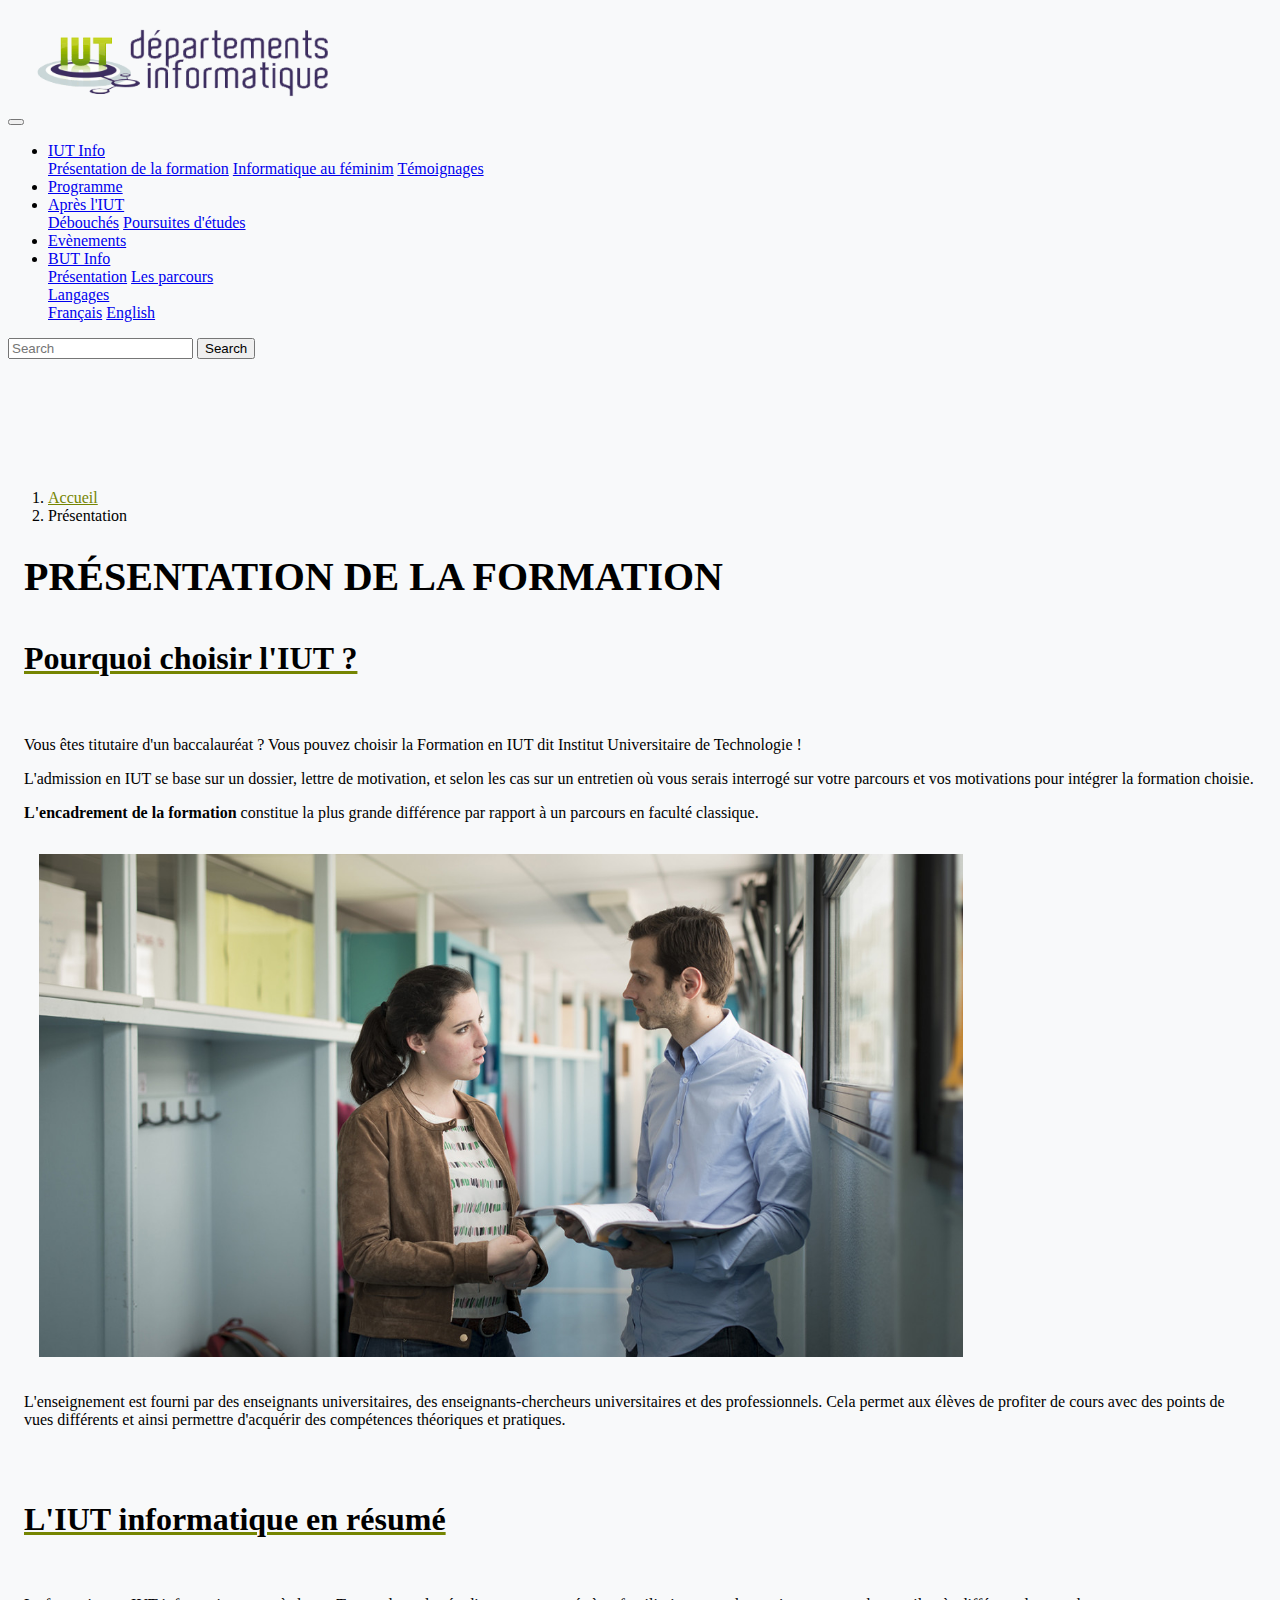
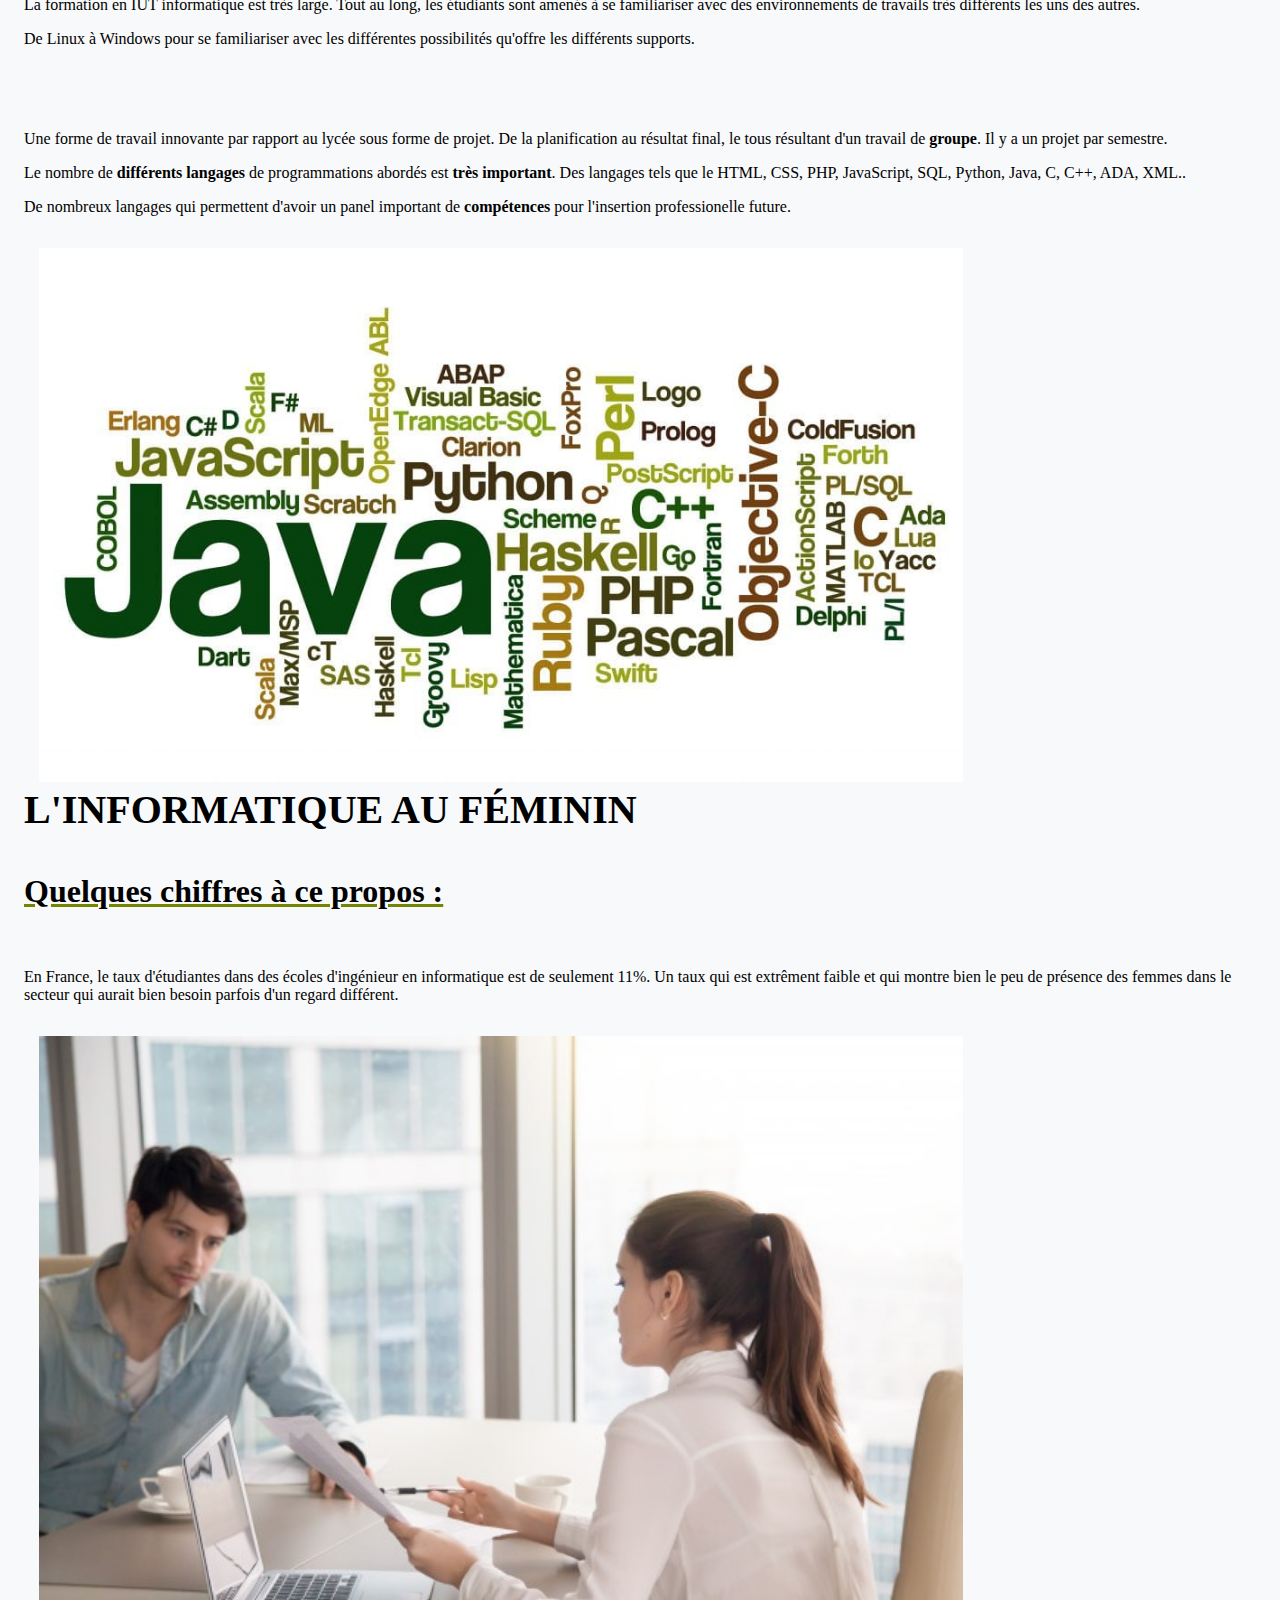
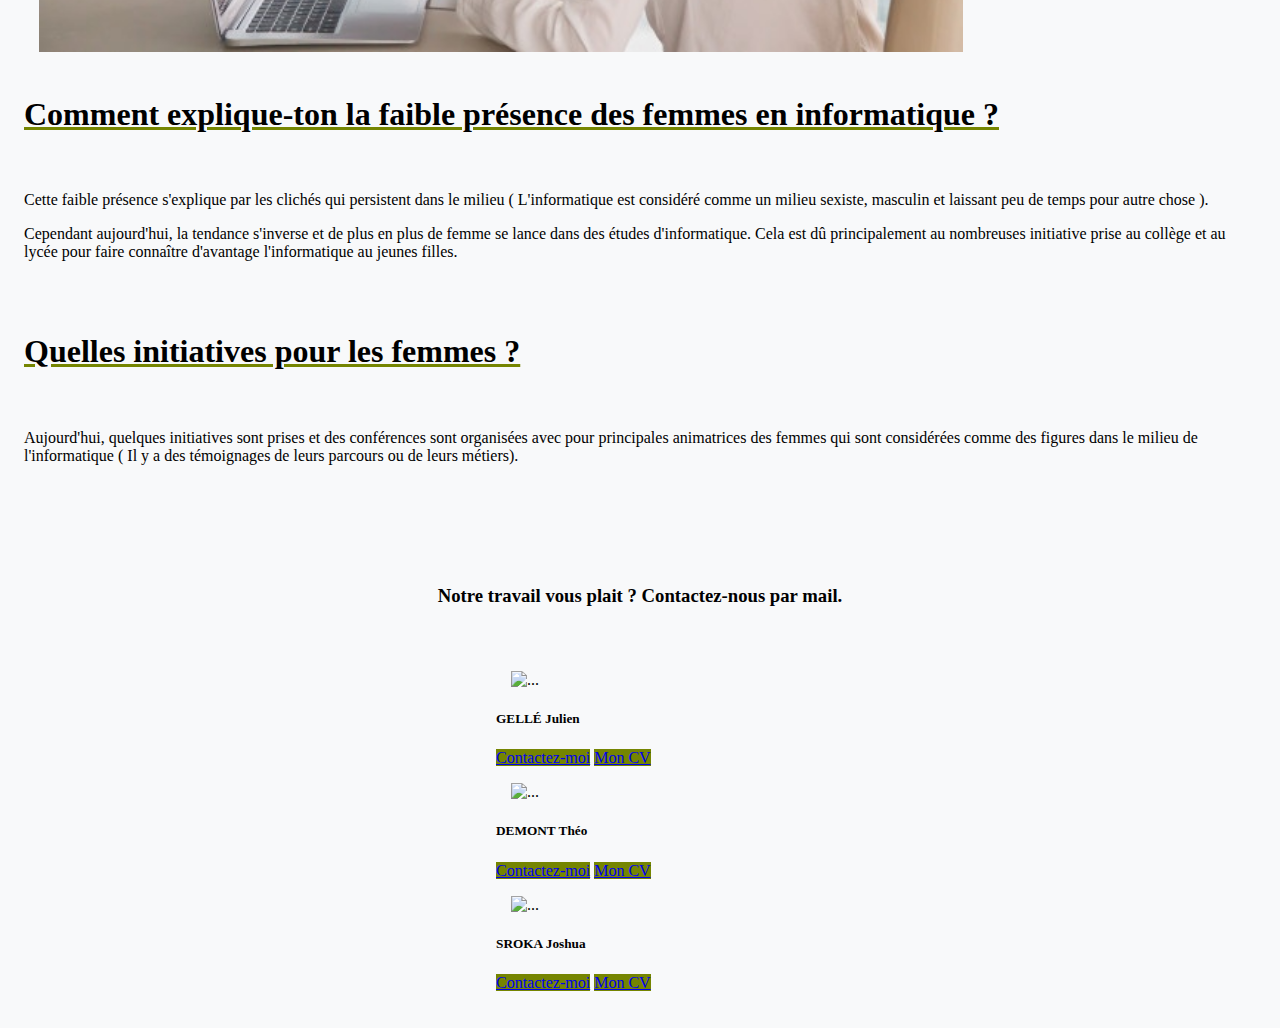
==== commit 16b7624e: "ajout barre recherche" ====
--- a/index.html
+++ b/index.html
@@ -27,7 +27,7 @@
             <div class="collapse navbar-collapse" id="navbarsExampleDefault">
                 <ul class="navbar-nav mr-auto">
                     <li class="nav-item dropdown active">
-                        <a class="nav-link dropdown-toggle" href="#" id="dropdown01" data-toggle="dropdown" aria-haspopup="true" aria-expanded="false">L'IUT info, c'est quoi ?</a>
+                        <a class="nav-link dropdown-toggle" href="#" id="dropdown01" data-toggle="dropdown" aria-haspopup="true" aria-expanded="false">IUT Info</a>
                         <div class="dropdown-menu" aria-labelledby="dropdown01">
                             <a class="dropdown-item" href="#">Présentation de la formation</a>
                             <a class="dropdown-item" href="http://www.iut-informatique.fr/index.php?a=showArticle&r=1#l-informatique-au-feminin">Informatique au féminim</a>
@@ -48,7 +48,7 @@
                         <a class="nav-link" href="http://www.iut-informatique.fr/index.php?a=showArticle&r=4">Evènements</a>
                     </li>
                     <li class="nav-item dropdown active">
-                        <a class="nav-link dropdown-toggle" href="#" id="dropdown01" data-toggle="dropdown" aria-haspopup="true" aria-expanded="false">Le BUT Informatique</a>
+                        <a class="nav-link dropdown-toggle" href="#" id="dropdown01" data-toggle="dropdown" aria-haspopup="true" aria-expanded="false">BUT Info</a>
                         <div class="dropdown-menu" aria-labelledby="dropdown01">
                             <a class="dropdown-item" href="http://www.iut-informatique.fr/index.php?a=showArticle&r=16#presentation">Présentation</a>
                             <a class="dropdown-item" href="http://www.iut-informatique.fr/index.php?a=showArticle&r=16#les-parcours">Les parcours</a>
@@ -62,6 +62,10 @@
                         </div>
                     </div> 
                 </ul>
+                <form class="d-flex">
+                    <input class="form-control me-2" type="search" placeholder="Search" aria-label="Search">
+                    <button class="btn btn-outline-success" type="submit">Search</button>
+                  </form>
 
             </div>
         </nav>
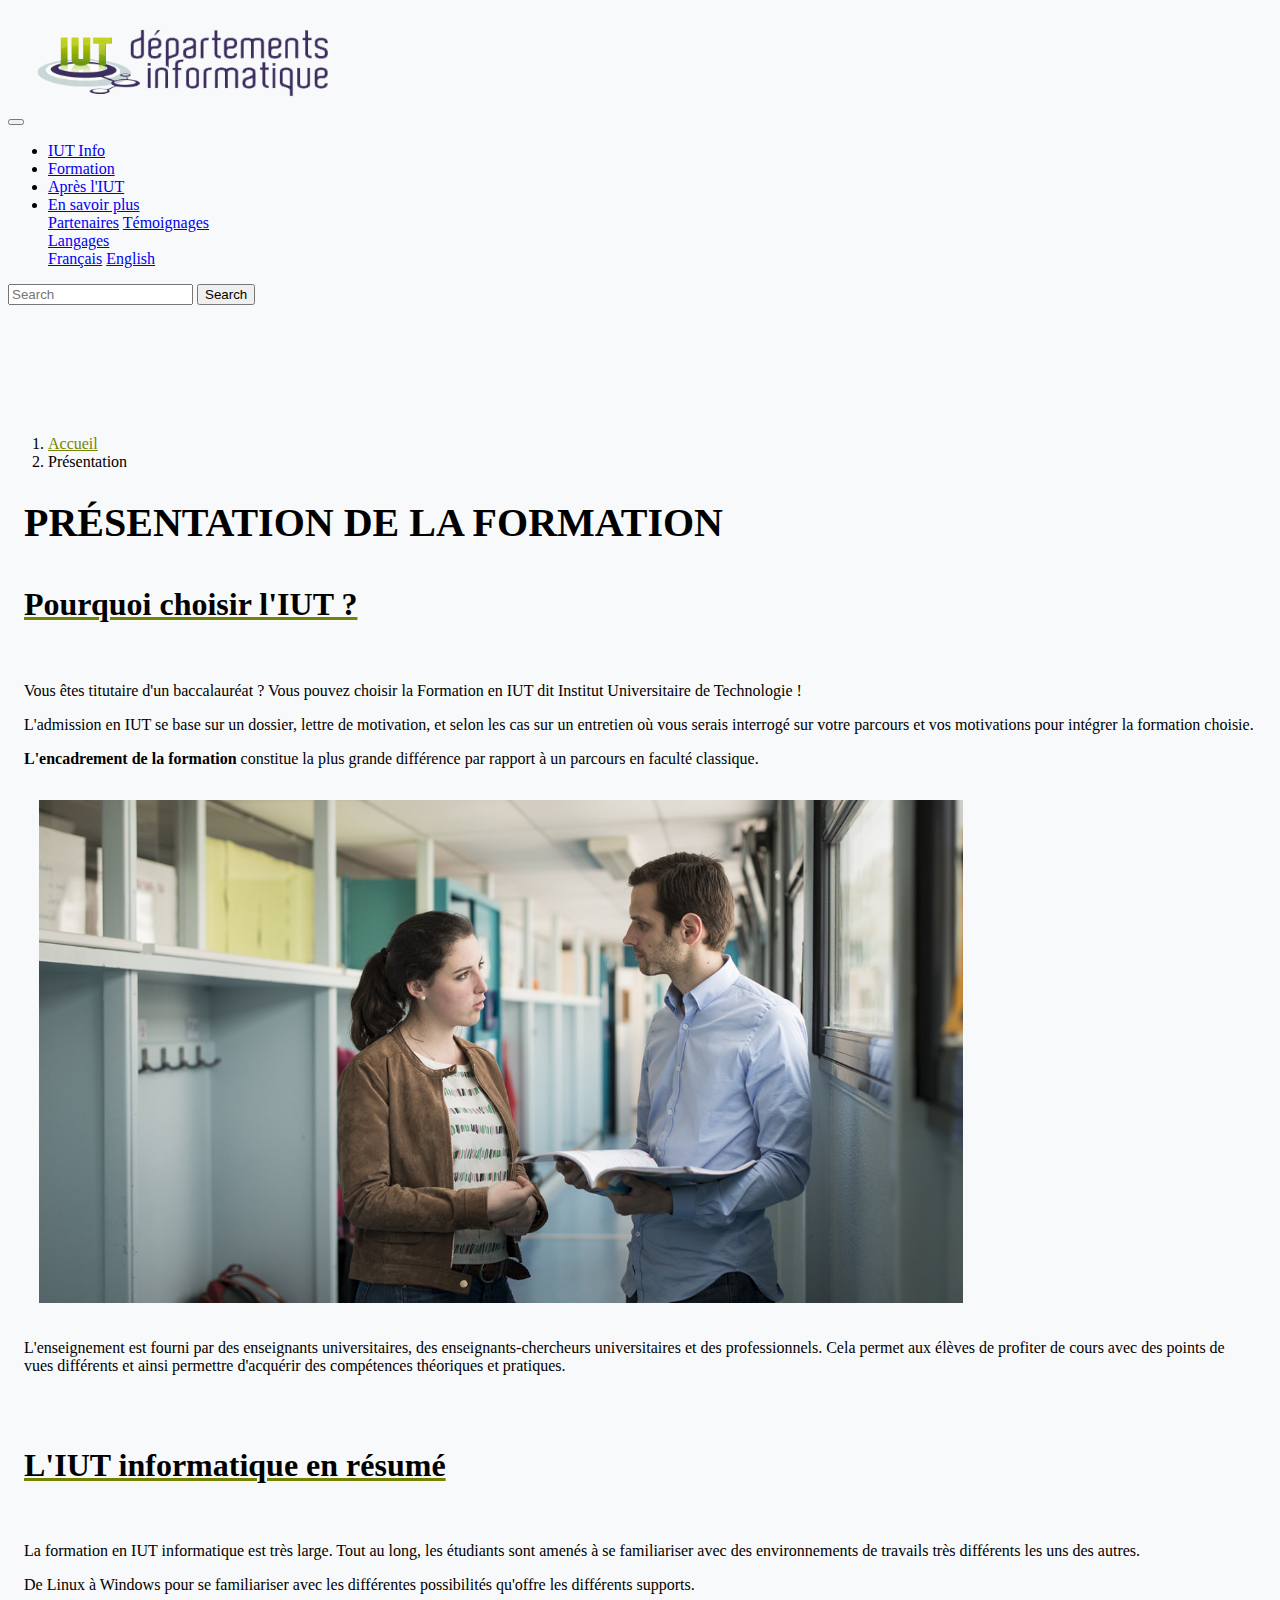
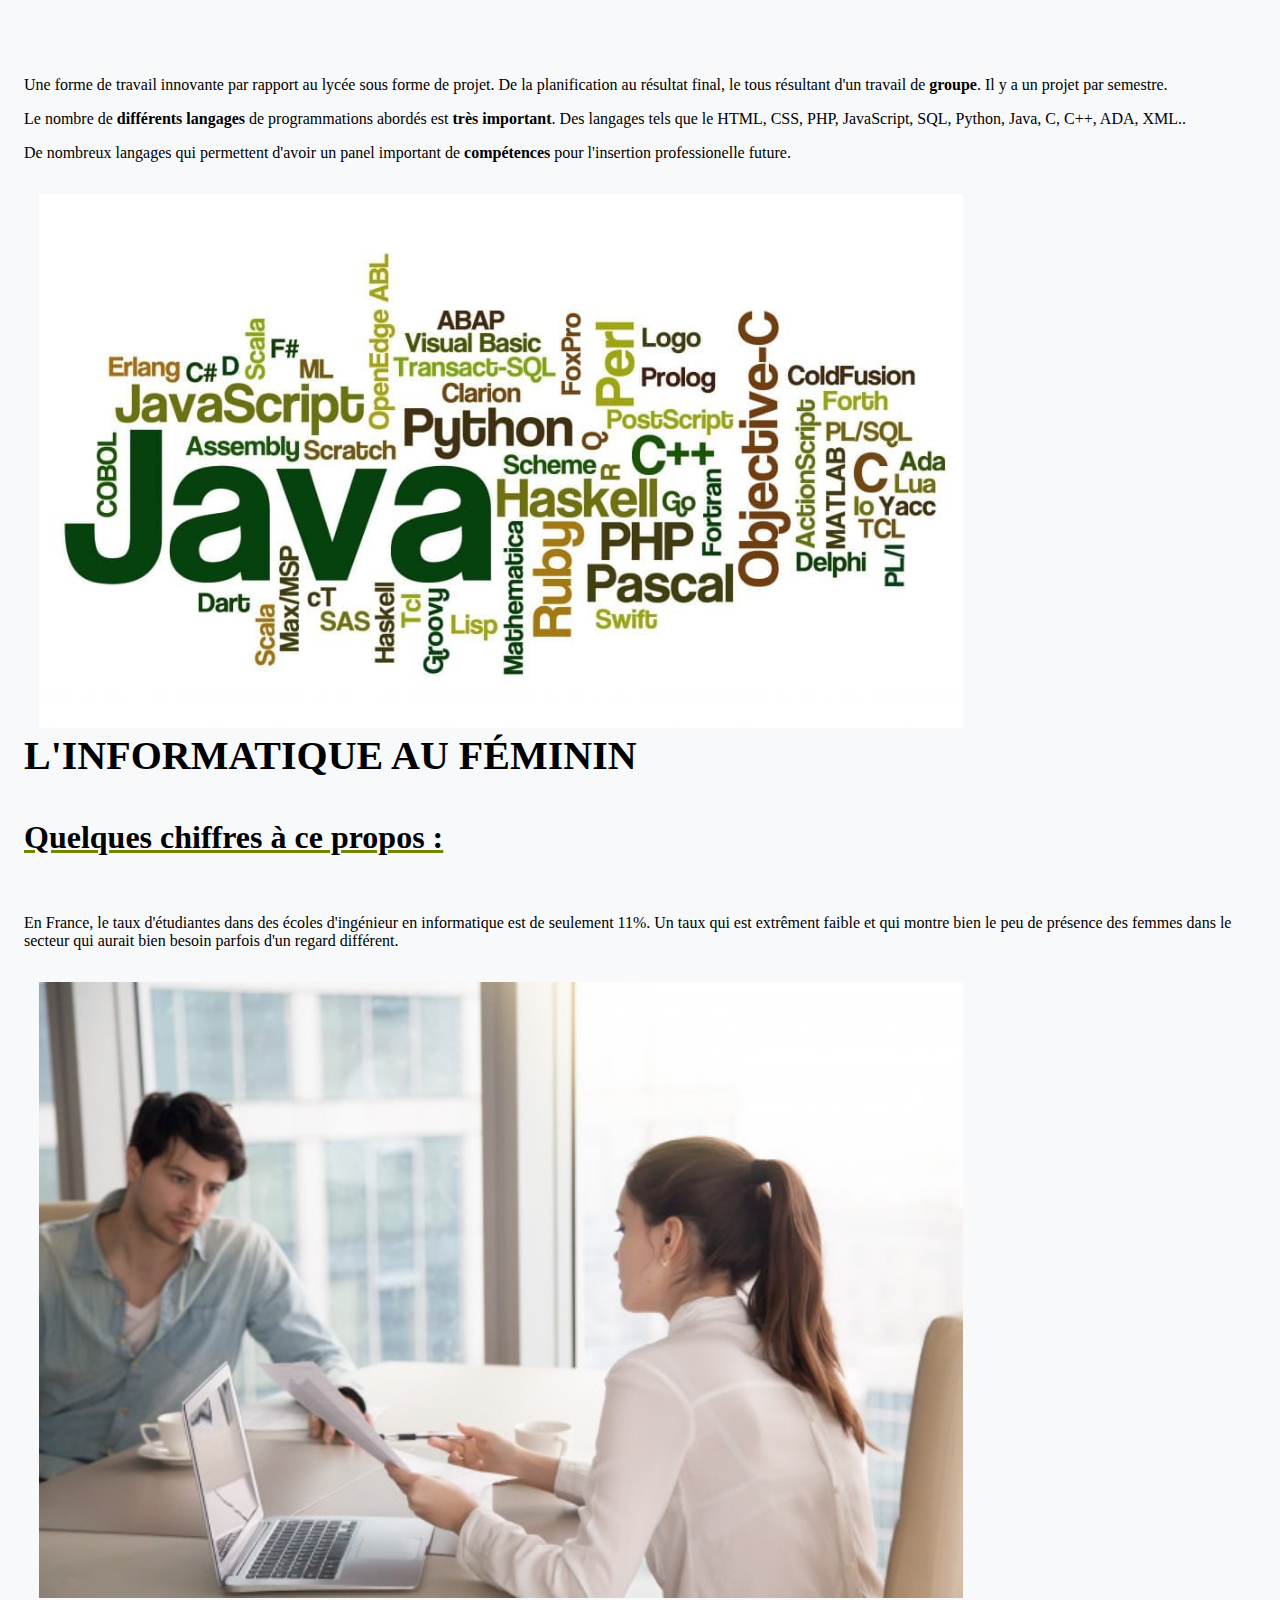
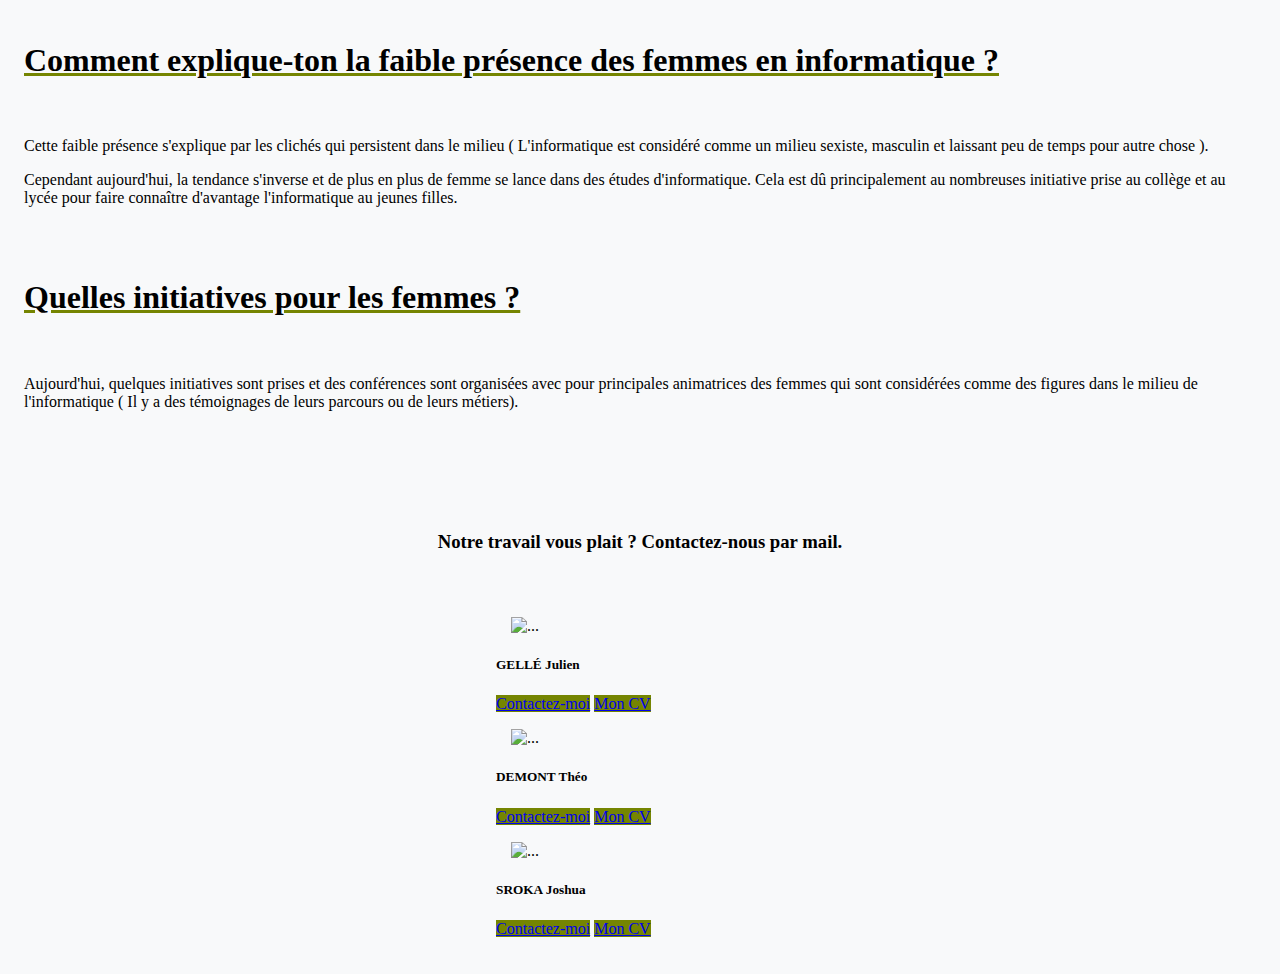
==== commit fffb2b6b: "toute pages fini" ====
--- a/index.html
+++ b/index.html
@@ -23,35 +23,22 @@
             <button class="navbar-toggler" type="button" data-toggle="collapse" data-target="#navbarsExampleDefault" aria-controls="navbarsExampleDefault" aria-expanded="false" aria-label="Toggle navigation">
               <span class="navbar-toggler-icon"></span>
             </button>
-
             <div class="collapse navbar-collapse" id="navbarsExampleDefault">
                 <ul class="navbar-nav mr-auto">
-                    <li class="nav-item dropdown active">
-                        <a class="nav-link dropdown-toggle" href="#" id="dropdown01" data-toggle="dropdown" aria-haspopup="true" aria-expanded="false">IUT Info</a>
-                        <div class="dropdown-menu" aria-labelledby="dropdown01">
-                            <a class="dropdown-item" href="#">Présentation de la formation</a>
-                            <a class="dropdown-item" href="http://www.iut-informatique.fr/index.php?a=showArticle&r=1#l-informatique-au-feminin">Informatique au féminim</a>
-                            <a class="dropdown-item" href="http://www.iut-informatique.fr/index.php?a=showArticle&r=1#temoignages">Témoignages</a>
-                        </div>
+                    <li class="nav-item active">
+                        <a class="nav-link" href="index.html">IUT Info</a>
                     </li>
                     <li class="nav-item active">
-                        <a class="nav-link" href="http://www.iut-informatique.fr/index.php?a=showArticle&r=2">Programme</a>
+                        <a class="nav-link" href="programme.html">Formation</a>
+                    </li>
+                    <li class="nav-item active">
+                        <a class="nav-link" href="apresIUT.html">Après l'IUT</a>
                     </li>
                     <li class="nav-item dropdown active">
-                        <a class="nav-link dropdown-toggle" href="#" id="dropdown01" data-toggle="dropdown" aria-haspopup="true" aria-expanded="false">Après l'IUT</a>
+                        <a class="nav-link dropdown-toggle" href="#" id="dropdown01" data-toggle="dropdown" aria-haspopup="true" aria-expanded="false">En savoir plus</a>
                         <div class="dropdown-menu" aria-labelledby="dropdown01">
-                            <a class="dropdown-item" href="http://www.iut-informatique.fr/index.php?a=showArticle&r=3#debouches">Débouchés</a>
-                            <a class="dropdown-item" href="http://www.iut-informatique.fr/index.php?a=showArticle&r=3#poursuite-d-etudes">Poursuites d'études</a>
-                        </div>
-                    </li>
-                    <li class="nav-item active">
-                        <a class="nav-link" href="http://www.iut-informatique.fr/index.php?a=showArticle&r=4">Evènements</a>
-                    </li>
-                    <li class="nav-item dropdown active">
-                        <a class="nav-link dropdown-toggle" href="#" id="dropdown01" data-toggle="dropdown" aria-haspopup="true" aria-expanded="false">BUT Info</a>
-                        <div class="dropdown-menu" aria-labelledby="dropdown01">
-                            <a class="dropdown-item" href="http://www.iut-informatique.fr/index.php?a=showArticle&r=16#presentation">Présentation</a>
-                            <a class="dropdown-item" href="http://www.iut-informatique.fr/index.php?a=showArticle&r=16#les-parcours">Les parcours</a>
+                            <a class="dropdown-item" href="partenaire.html">Partenaires</a>
+                            <a class="dropdown-item" href="temoignage.html">Témoignages</a>
                         </div>
                     </li>
                     <div class="d-lg-block d-none dropdown active">
@@ -74,7 +61,7 @@
     <main class="container-xl ">
         <nav aria-label="breadcrumb">
             <ol class="breadcrumb">
-                <li class="breadcrumb-item"><a href="http://www.iut-informatique.fr/index.php">Accueil</a></li>
+                <li class="breadcrumb-item"><a href="index.html">Accueil</a></li>
                 <li class="breadcrumb-item active" aria-current="page">Présentation</li>
             </ol>
         </nav>
@@ -88,7 +75,7 @@
                 <p>L'admission en IUT se base sur un dossier, lettre de motivation, et selon les cas sur un entretien où vous serais interrogé sur votre parcours et vos motivations pour intégrer la formation choisie.</p>
                 <p><strong>L'encadrement de la formation</strong> constitue la plus grande différence par rapport à un parcours en faculté classique.</p>
             </div>
-            <img src="./images/encadrement.jpg" alt="">
+            <img class="petit"src="./images/encadrement.jpg" alt="">
             <div class="paragraph-container">
                 <p>
                     L'enseignement est fourni par des enseignants universitaires, des enseignants-chercheurs universitaires et des professionnels. Cela permet aux élèves de profiter de cours avec des points de vues différents et ainsi permettre d'acquérir des compétences théoriques et pratiques.
@@ -101,7 +88,7 @@
                 </p>
                 <p>De Linux à Windows pour se familiariser avec les différentes possibilités qu'offre les différents supports.</p>
             </div>
-            <img src="./images/code.jpg" alt="">
+            <img class="petit"src="./images/code.jpg" alt="">
             <div class="paragraph-container">
                 <p>
                     Une forme de travail innovante par rapport au lycée sous forme de projet. De la planification au résultat final, le tous résultant d'un travail de <strong>groupe</strong>. Il y a un projet par semestre.
@@ -111,7 +98,7 @@
                 </p>
                 <p>De nombreux langages qui permettent d'avoir un panel important de <strong>compétences</strong> pour l'insertion professionelle future.</p>
             </div>
-            <img src="./images/langages.jpg" alt="">
+            <img class="petit"src="./images/langages.jpg" alt="">
             <h1>L'INFORMATIQUE AU FÉMININ</h1>
             <h2>Quelques chiffres à ce propos :</h2>
             <div class="paragraph-container">
@@ -119,7 +106,7 @@
                     En France, le taux d'étudiantes dans des écoles d'ingénieur en informatique est de seulement 11%. Un taux qui est extrêment faible et qui montre bien le peu de présence des femmes dans le secteur qui aurait bien besoin parfois d'un regard différent. 
                 </p>
             </div>
-            <img src="./images/informatiqueauféminin.jpg" alt="">
+            <img class="petit"src="./images/informatiqueauféminin.jpg" alt="">
             <h2>Comment explique-ton la faible présence des femmes en informatique ?</h2>
             <div class="paragraph-container">
                 <p>
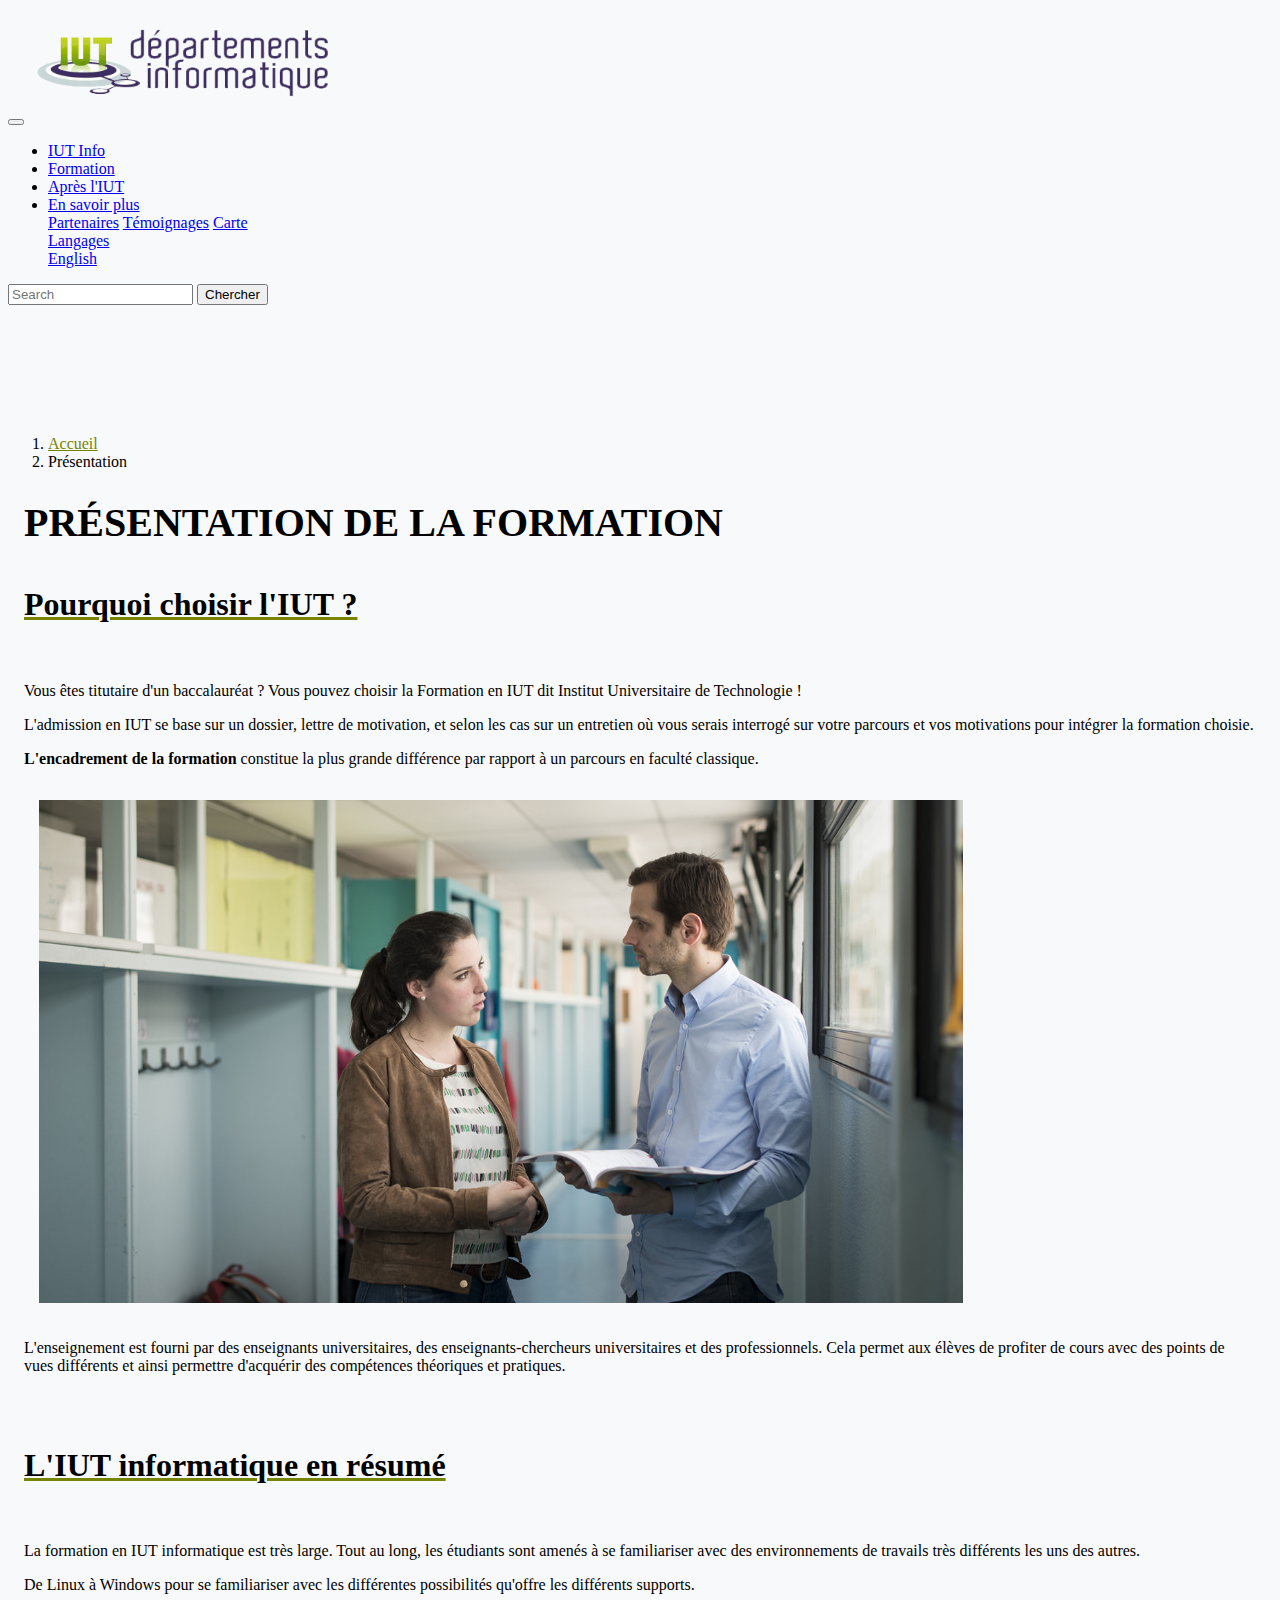
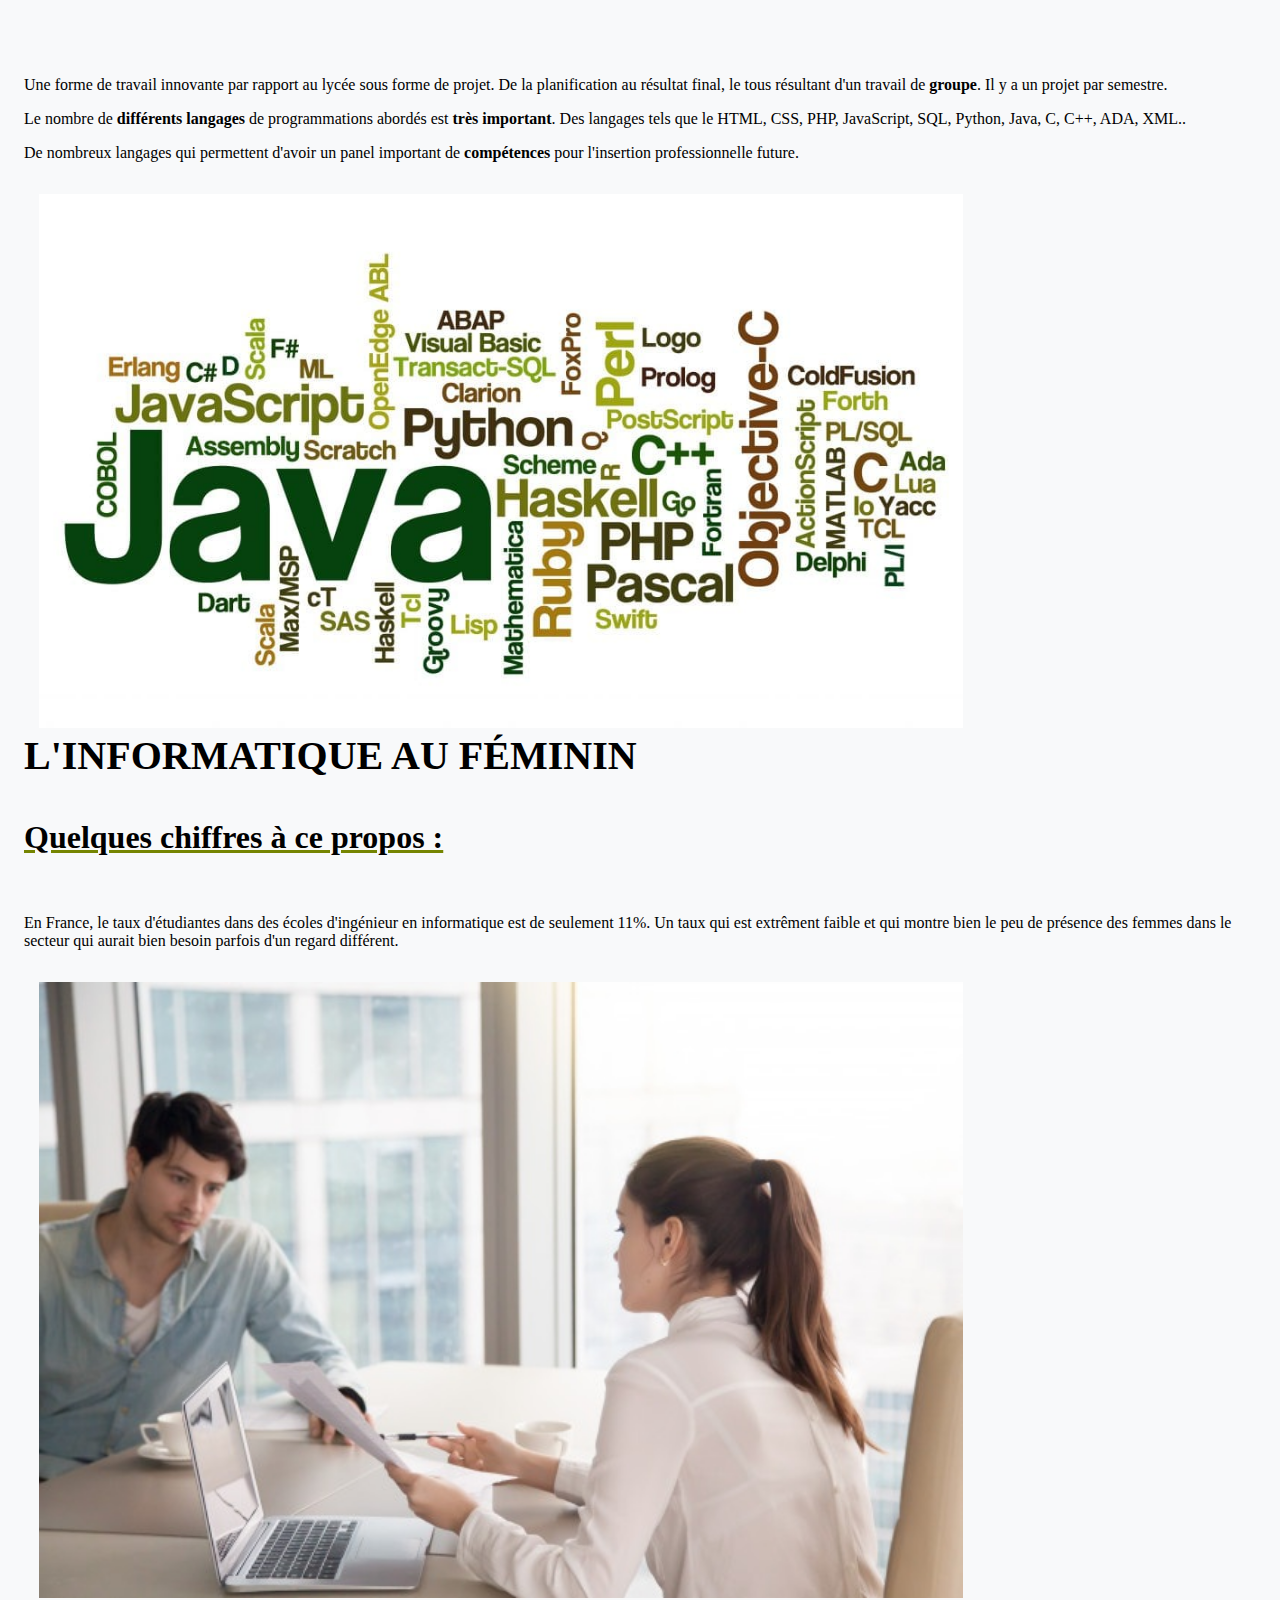
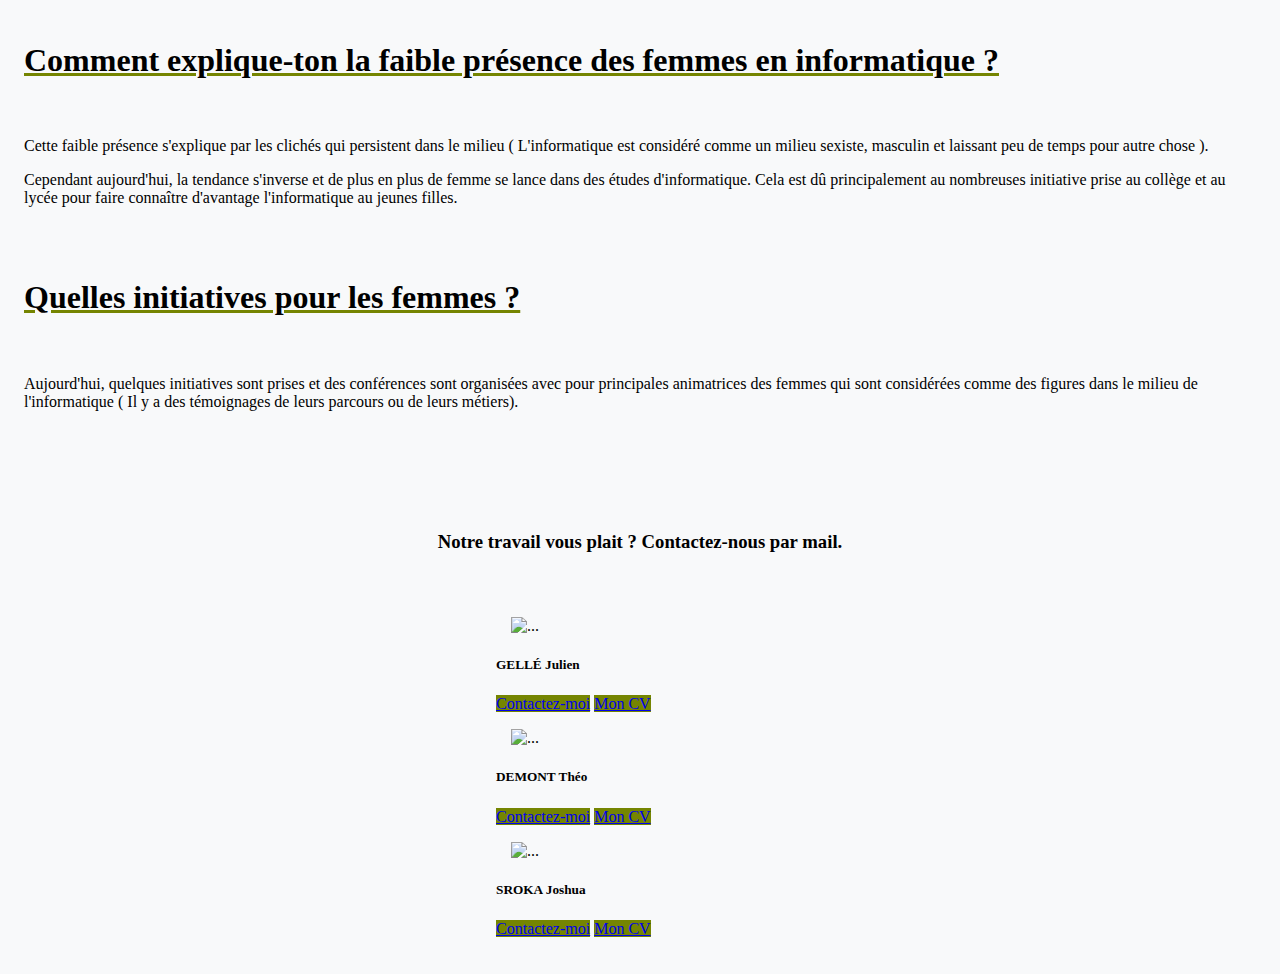
==== commit 4fb693a4: "menu fr /en + pages traduites ok" ====
--- a/index.html
+++ b/index.html
@@ -39,19 +39,19 @@
                         <div class="dropdown-menu" aria-labelledby="dropdown01">
                             <a class="dropdown-item" href="partenaire.html">Partenaires</a>
                             <a class="dropdown-item" href="temoignage.html">Témoignages</a>
+                            <a class="dropdown-item" href="carte.html">Carte</a>
                         </div>
                     </li>
                     <div class="d-lg-block d-none dropdown active">
                         <a class="nav-link dropdown-toggle" href="#" id="navbarDropdownMenuLink78" data-toggle="dropdown" aria-haspopup="true" aria-expanded="false">Langages</a>
                         <div class="dropdown-menu" aria-labelledby="navbarDropdownMenuLink78"> 
-                            <a class="dropdown-item" href="#"><span class="flag-icon flag-icon-us"></span> Français</a> 
                             <a class="dropdown-item" href="en/index.html"><span class="flag-icon flag-icon-fr"></span> English</a> 
                         </div>
                     </div> 
                 </ul>
                 <form class="d-flex">
                     <input class="form-control me-2" type="search" placeholder="Search" aria-label="Search">
-                    <button class="btn btn-outline-success" type="submit">Search</button>
+                    <button class="btn btn-outline-success" type="submit">Chercher</button>
                   </form>
 
             </div>
@@ -96,7 +96,7 @@
                 <p>
                     Le nombre de <strong>différents langages</strong> de programmations abordés est <strong>très important</strong>. Des langages tels que le HTML, CSS, PHP, JavaScript, SQL, Python, Java, C, C++, ADA, XML.. 
                 </p>
-                <p>De nombreux langages qui permettent d'avoir un panel important de <strong>compétences</strong> pour l'insertion professionelle future.</p>
+                <p>De nombreux langages qui permettent d'avoir un panel important de <strong>compétences</strong> pour l'insertion professionnelle future.</p>
             </div>
             <img class="petit"src="./images/langages.jpg" alt="">
             <h1>L'INFORMATIQUE AU FÉMININ</h1>
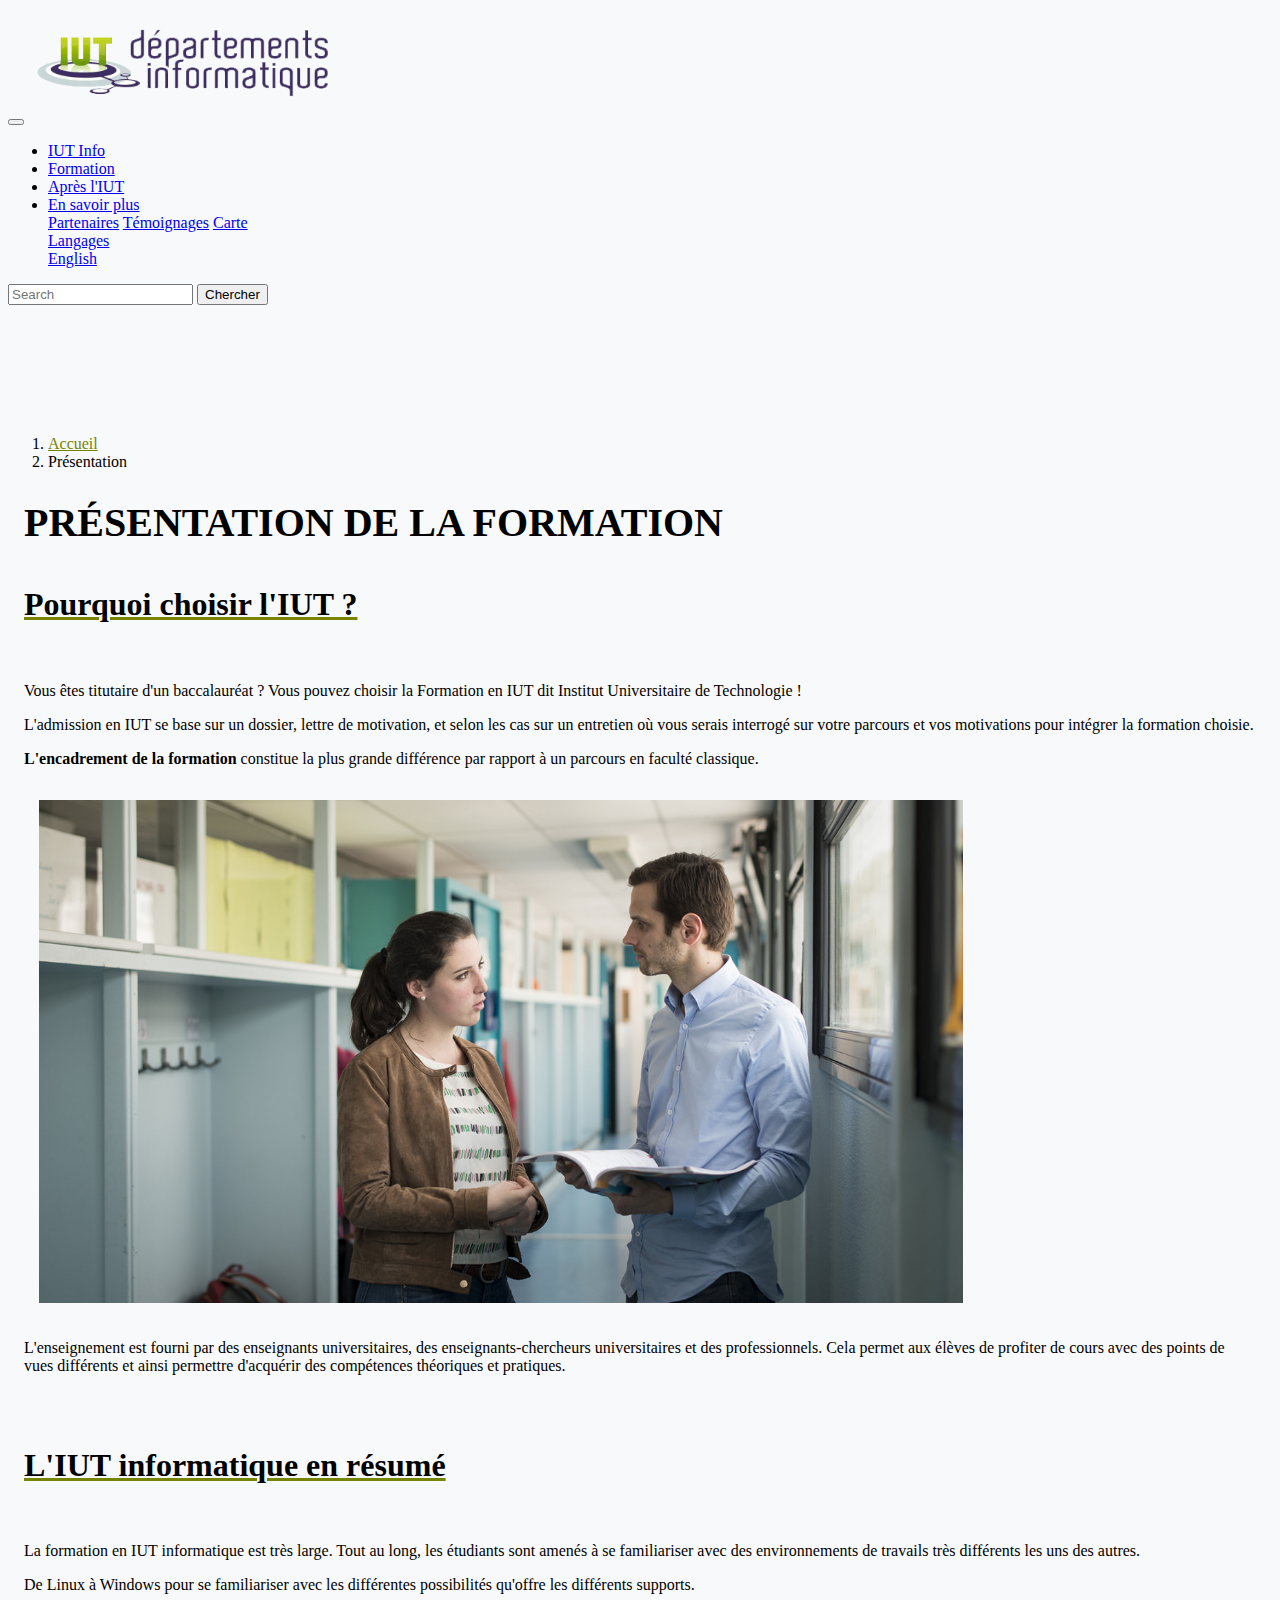
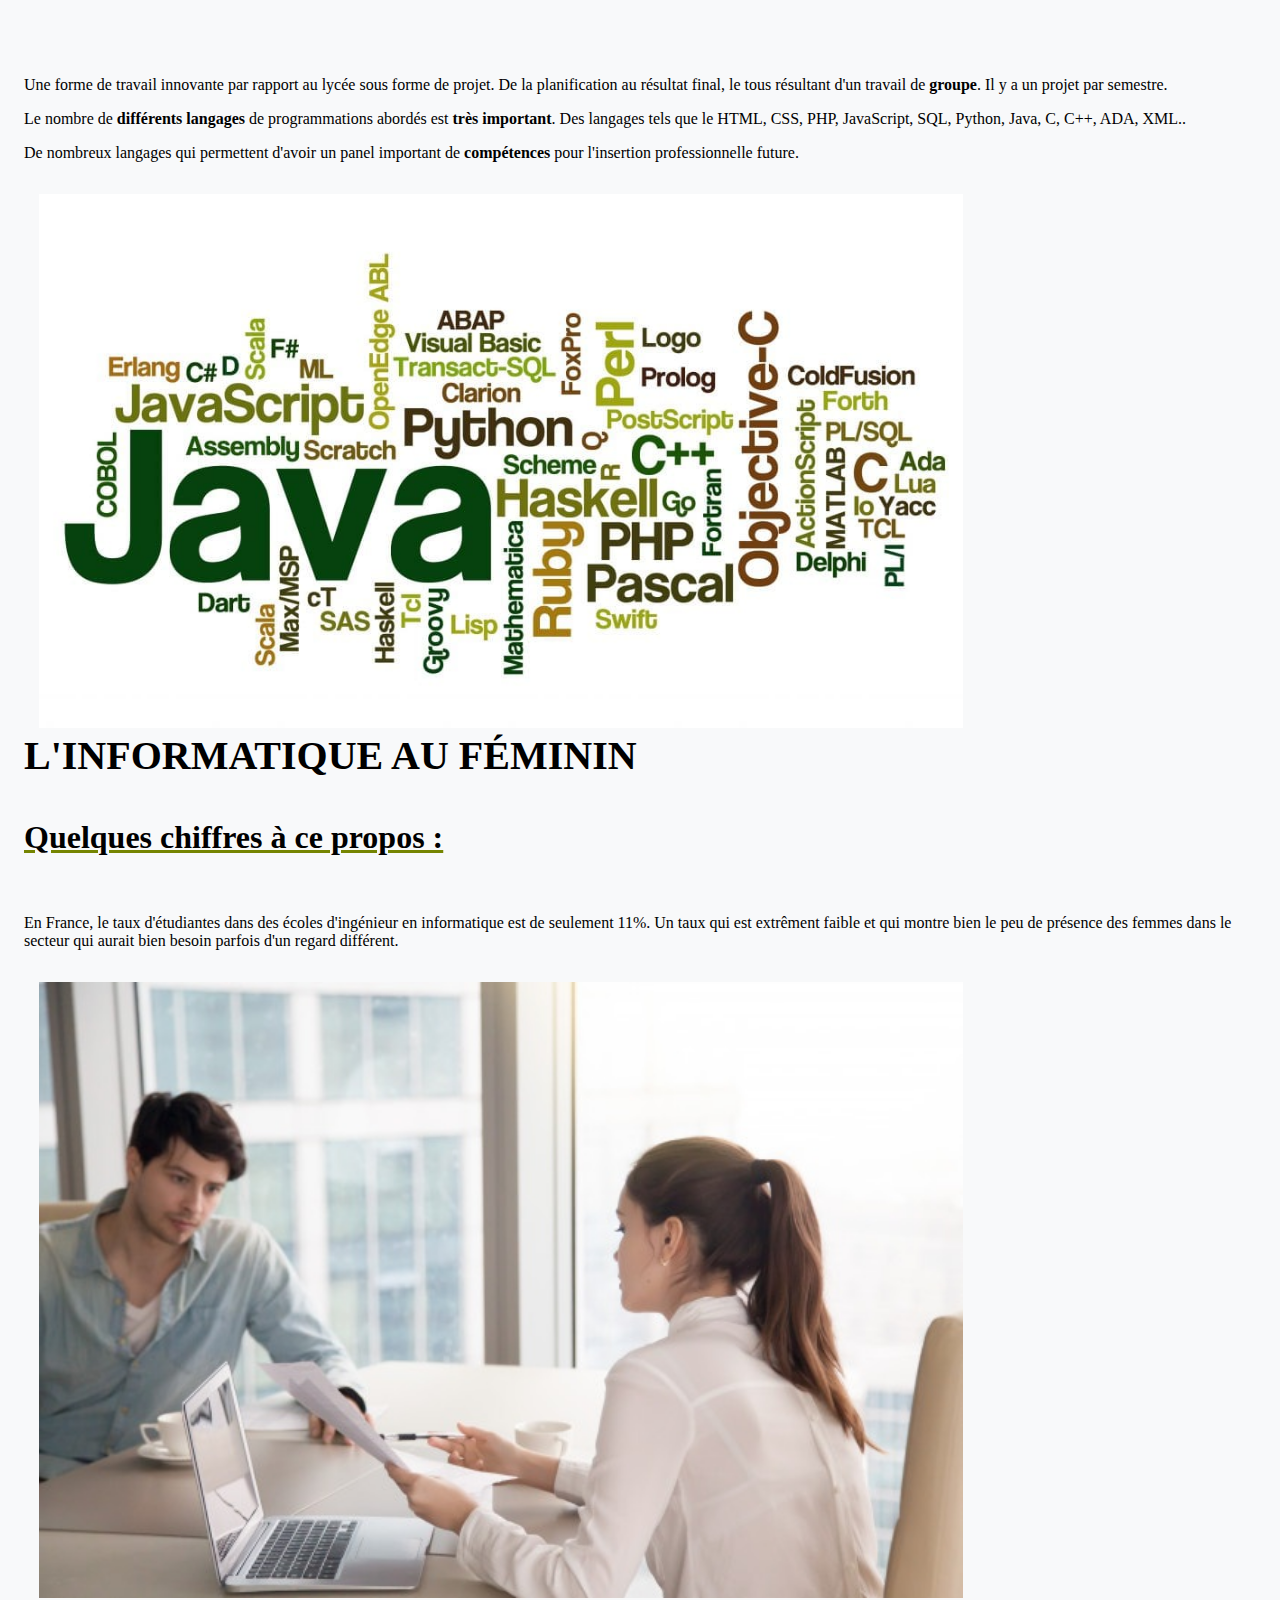
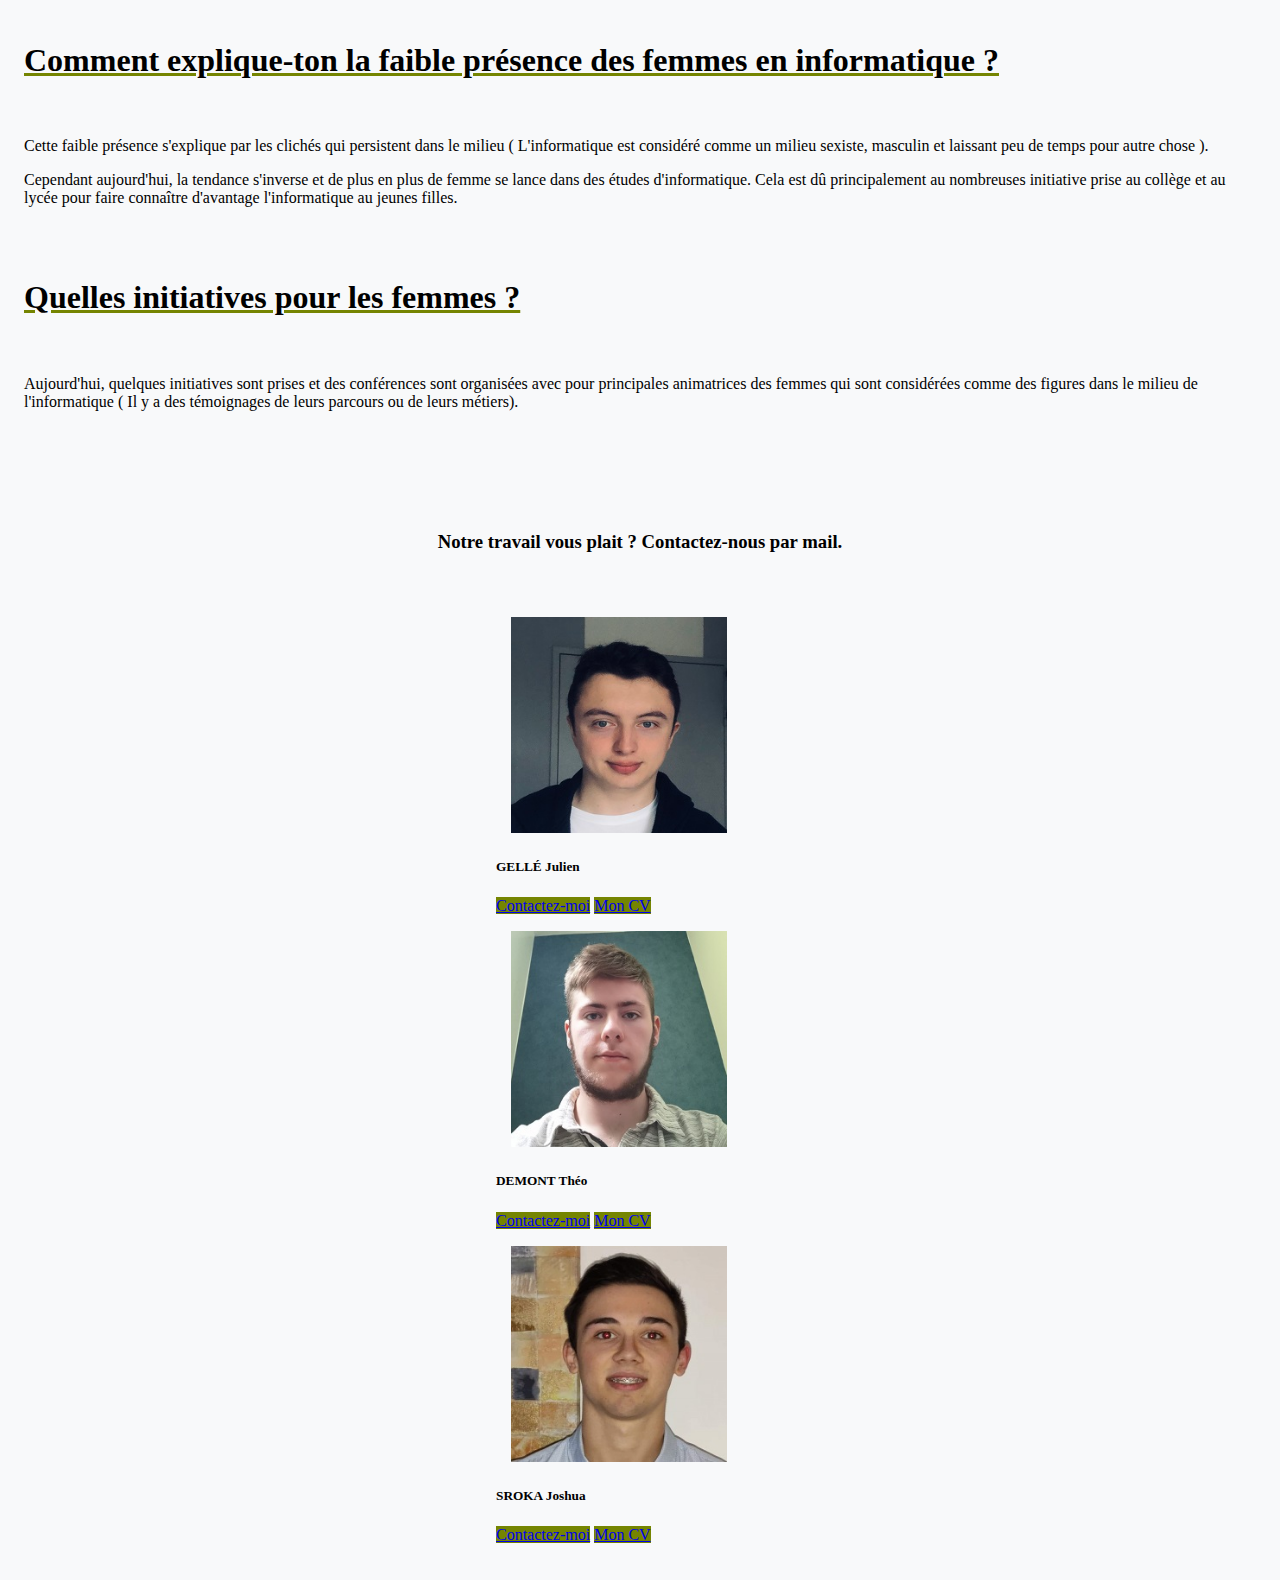
==== commit afb7dbf5: "version final a vérif" ====
--- a/index.html
+++ b/index.html
@@ -130,35 +130,35 @@
         <div class="row">
             <div class="col">
                 <div class="card" style="width: 18rem;">
-                    <img src="https://via.placeholder.com/250" class="card-img-top" alt="...">
+                    <img src="images/julienphoto.jpg" class="card-img-top" alt="...">
                     <div class="card-body">
                         <h5 class="card-title">GELLÉ Julien</h5>
                         <p class="card-text"></p>
-                        <a href="mailto:juliengelle62@gmail.com" class="btn btn-primary">Contactez-moi</a>
-                        <a href="./pdf/cvjuliengelle.pdf" target="_blank" class="btn btn-primary">Mon CV</a>
+                        <a href="mailto:gellejulien62@gmail.com" class="btn btn-primary">Contactez-moi</a>
+                        <a href="./pdf/cvjuliengellefr.pdf" target="_blank" class="btn btn-primary">Mon CV</a>
 
                     </div>
                 </div>
             </div>
             <div class="col">
                 <div class="card" style="width: 18rem;">
-                    <img src="https://via.placeholder.com/250" class="card-img-top" alt="...">
+                    <img src="images/theophoto.jpg" class="card-img-top" alt="...">
                     <div class="card-body">
                         <h5 class="card-title">DEMONT Théo</h5>
                         <p class="card-text"></p>
-                        <a href="mailto:juliengelle62@gmail.com" class="btn btn-primary">Contactez-moi</a>
-                        <a href="./pdf/cvjuliengelle.pdf" target="_blank" class="btn btn-primary">Mon CV</a>
+                        <a href="mailto:theo.demont55@gmail.com" class="btn btn-primary">Contactez-moi</a>
+                        <a href="./pdf/cvtheodemontfr.pdf" target="_blank" class="btn btn-primary">Mon CV</a>
                     </div>
                 </div>
             </div>
             <div class="col">
                 <div class="card" style="width: 18rem;">
-                    <img src="https://via.placeholder.com/250" class="card-img-top" alt="...">
+                    <img src="images/joshuaphoto.jpg" class="card-img-top" alt="...">
                     <div class="card-body">
                         <h5 class="card-title">SROKA Joshua</h5>
                         <p class="card-text"></p>
-                        <a href="mailto:juliengelle62@gmail.com" class="btn btn-primary">Contactez-moi</a>
-                        <a href="./pdf/cvjuliengelle.pdf" target="_blank" class="btn btn-primary">Mon CV</a>
+                        <a href="mailto:joshua.080302@gmail.com" class="btn btn-primary">Contactez-moi</a>
+                        <a href="./pdf/cvjoshuasrokafr.pdf" target="_blank" class="btn btn-primary">Mon CV</a>
                     </div>
                 </div>
             </div>
